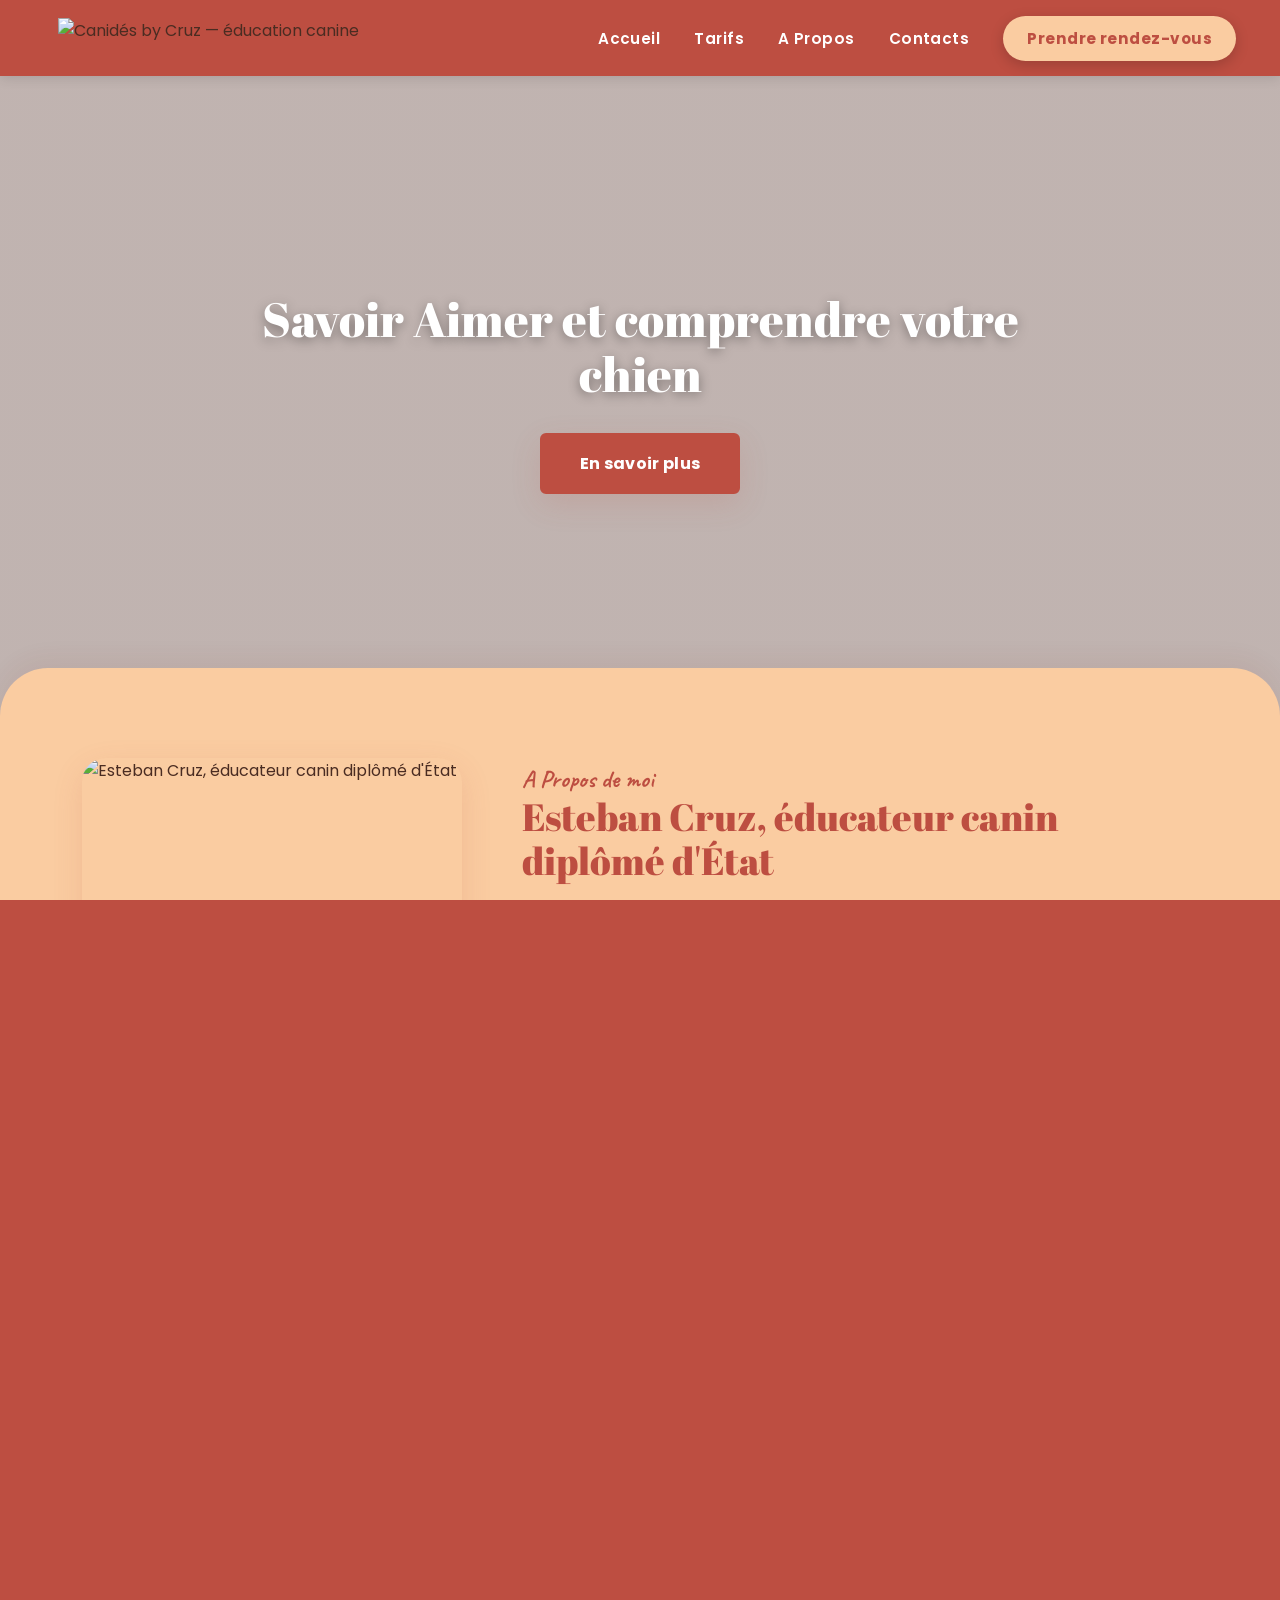
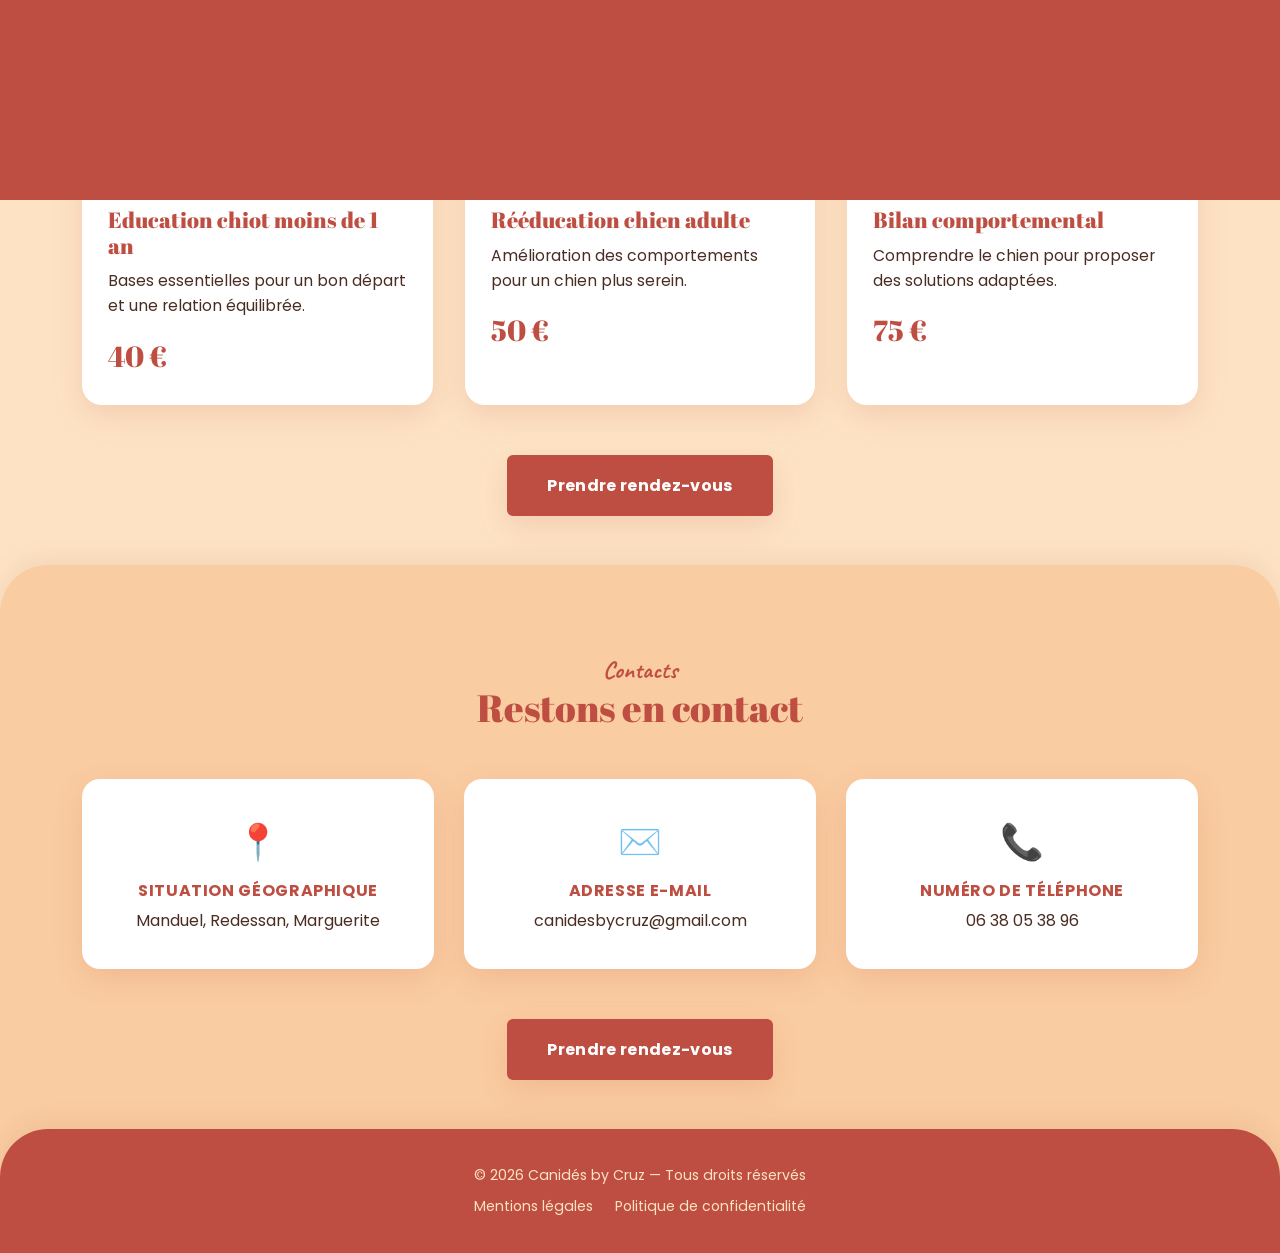
==== index.html @ 32726998 "Add files via upload" ====
<!DOCTYPE html>
<html lang="fr">
<head>
<meta charset="UTF-8">
<meta name="viewport" content="width=device-width, initial-scale=1.0">
<title>Canidés by Cruz — Éducation et comportement canin</title>
<meta name="description" content="Éducation canine, rééducation et bilan comportemental pour chiens à Manduel, Redessan, Marguerite (Gard).">
<link rel="icon" href="assets/images/logo-icon.png">
<link rel="preconnect" href="https://fonts.googleapis.com">
<link href="https://fonts.googleapis.com/css2?family=Abril+Fatface&family=Caveat:wght@700&family=Poppins:wght@400;500;600;700&display=swap" rel="stylesheet">
<link rel="stylesheet" href="assets/css/style.css">
</head>
<body>
<script>document.documentElement.classList.add('js-loading');</script>
<div class="page-transition" id="pageTransition" aria-hidden="true"><img class="pt-logo" src="assets/images/logo-dog.png" alt=""></div>

<header class="site-header">
  <div class="container">
    <a href="#accueil" class="logo">
      <img class="logo-dog" src="assets/images/logo-dog.png" alt="">
      <img class="logo-word" src="assets/images/logo-word.png" alt="Canidés by Cruz — éducation canine">
    </a>
    <button class="nav-toggle" id="navToggle" aria-label="Menu">
      <span></span><span></span><span></span>
    </button>
    <ul class="nav-links" id="navLinks">
      <li><a href="#accueil">Accueil</a></li>
      <li><a href="#tarifs">Tarifs</a></li>
      <li><a href="#a-propos">A Propos</a></li>
      <li><a href="#contact">Contacts</a></li>
      <li><a href="pre-bilan.html" class="nav-cta">Prendre rendez-vous</a></li>
    </ul>
  </div>
</header>

<section id="accueil" class="hero">
  <div class="container hero-content">
    <h1>Savoir Aimer et comprendre votre chien</h1>
    <a href="#a-propos" class="btn">En savoir plus</a>
  </div>
</section>

<section id="a-propos" class="bg-peach">
  <div class="container about-grid">
    <div class="about-photo">
      <img src="assets/images/about-photo.jpg" alt="Esteban Cruz, éducateur canin diplômé d'État">
    </div>
    <div class="about-text">
      <span class="section-kicker">A Propos de moi</span>
      <h2 class="section-title">Esteban Cruz, éducateur canin diplômé d'État</h2>
      <p>Passionné par les chiens depuis toujours, j'ai choisi d'en faire mon métier afin d'aider les propriétaires à mieux comprendre leur compagnon et à construire une relation équilibrée et respectueuse. Très tôt, j'ai orienté mon parcours vers le domaine canin, en alliant connaissances théoriques, pratique de terrain et accompagnement humain.</p>
      <div class="about-actions">
        <a href="a-propos.html" class="btn">Découvrir mon parcours</a>
        <a href="charte.html" class="about-link">🐾 Ma charte de travail</a>
      </div>
    </div>
  </div>
</section>

<section id="tarifs">
  <div class="container">
    <div style="text-align:center">
      <span class="section-kicker">Mes services</span>
      <h2 class="section-title">Tarifs</h2>
    </div>
    <div class="services-grid">
      <div class="service-card">
        <div class="service-photo"><img src="assets/images/icon-1.png" alt="Éducation chiot"></div>
        <div class="service-body">
          <h3>Education chiot moins de 1 an</h3>
          <p>Bases essentielles pour un bon départ et une relation équilibrée.</p>
          <div class="service-price">40 €</div>
        </div>
      </div>
      <div class="service-card">
        <div class="service-photo"><img src="assets/images/icon-2.png" alt="Rééducation chien adulte"></div>
        <div class="service-body">
          <h3>Rééducation chien adulte</h3>
          <p>Amélioration des comportements pour un chien plus serein.</p>
          <div class="service-price">50 €</div>
        </div>
      </div>
      <div class="service-card">
        <div class="service-photo"><img src="assets/images/icon-3.png" alt="Bilan comportemental"></div>
        <div class="service-body">
          <h3>Bilan comportemental</h3>
          <p>Comprendre le chien pour proposer des solutions adaptées.</p>
          <div class="service-price">75 €</div>
        </div>
      </div>
    </div>
    <div class="contact-cta">
      <a href="pre-bilan.html" class="btn">Prendre rendez-vous</a>
    </div>
  </div>
</section>

<section id="contact" class="bg-peach">
  <div class="container">
    <div style="text-align:center">
      <span class="section-kicker">Contacts</span>
      <h2 class="section-title">Restons en contact</h2>
    </div>
    <div class="contact-grid">
      <div class="contact-card">
        <div class="icon">📍</div>
        <h3>Situation géographique</h3>
        <p>Manduel, Redessan, Marguerite</p>
      </div>
      <div class="contact-card">
        <div class="icon">✉️</div>
        <h3>Adresse e-mail</h3>
        <p><a href="mailto:canidesbycruz@gmail.com">canidesbycruz@gmail.com</a></p>
      </div>
      <div class="contact-card">
        <div class="icon">📞</div>
        <h3>Numéro de téléphone</h3>
        <p><a href="tel:0638053896">06 38 05 38 96</a></p>
      </div>
    </div>
    <div class="contact-cta">
      <a href="pre-bilan.html" class="btn">Prendre rendez-vous</a>
    </div>
  </div>
</section>

<footer>
  <div class="container">
    <p>&copy; <span id="year"></span> Canidés by Cruz — Tous droits réservés</p>
    <div class="footer-links">
      <a href="mentions-legales.html">Mentions légales</a>
      <a href="confidentialite.html">Politique de confidentialité</a>
    </div>
  </div>
</footer>

<script src="assets/js/script.js"></script>
</body>
</html>
---- assets/css/style.css ----
/* Canidés by Cruz — couleurs officielles, ne pas modifier */
:root {
  --red: #bd4e41;
  --red-dark: #a33f34;
  --peach: #facca1;
  --peach-light: #fde3c4;
  --white: #ffffff;
  --text: #4a2c22;
  --shadow: 0 10px 30px rgba(189, 78, 65, 0.15);
}

* { box-sizing: border-box; margin: 0; padding: 0; }

html { scroll-behavior: smooth; }

body {
  font-family: 'Poppins', sans-serif;
  color: var(--text);
  background: var(--white);
  overflow-x: hidden;
}

h1, h2, h3 { font-family: 'Abril Fatface', serif; font-weight: 400; line-height: 1.15; }

.script {
  font-family: 'Caveat', cursive;
  font-weight: 700;
}

img { max-width: 100%; display: block; }

a { text-decoration: none; color: inherit; }

.container {
  max-width: 1180px;
  margin: 0 auto;
  padding: 0 32px;
}

/* Header */
.site-header {
  position: sticky;
  top: 0;
  z-index: 100;
  background: var(--red);
  box-shadow: 0 2px 12px rgba(0,0,0,0.12);
}

.site-header .container {
  display: flex;
  align-items: center;
  justify-content: space-between;
  max-width: 100%;
  padding-top: 10px;
  padding-bottom: 10px;
  padding-left: 44px;
  padding-right: 44px;
}

.logo {
  display: flex;
  align-items: center;
  gap: 14px;
  flex-shrink: 0;
  transition: transform 0.3s ease;
}
.logo:hover { transform: scale(1.04); }

.logo img { width: auto; display: block; }
.logo-dog { height: 56px; }
.logo-word { height: 40px; }

.nav-links {
  display: flex;
  align-items: center;
  gap: 34px;
  list-style: none;
  margin-left: auto;
}

.nav-links > li { display: flex; align-items: center; }

.nav-links a {
  color: var(--white);
  font-weight: 600;
  font-size: 0.95rem;
  letter-spacing: 0.03em;
  position: relative;
  transition: color 0.2s;
}

/* soulignement animé au survol des liens simples */
.nav-links a:not(.nav-cta)::after {
  content: "";
  position: absolute;
  left: 0;
  bottom: -6px;
  width: 100%;
  height: 2px;
  background: var(--peach);
  transform: scaleX(0);
  transform-origin: left;
  transition: transform 0.28s ease;
}
.nav-links a:not(.nav-cta):hover { color: var(--peach); }
.nav-links a:not(.nav-cta):hover::after { transform: scaleX(1); }

/* bouton "Prendre rendez-vous" tout à droite */
.nav-cta {
  background: var(--peach);
  color: var(--red) !important;
  padding: 11px 24px;
  border-radius: 40px;
  font-weight: 700 !important;
  letter-spacing: 0.02em;
  box-shadow: 0 4px 14px rgba(0,0,0,0.18);
  transition: transform 0.2s ease, box-shadow 0.2s ease, background 0.2s ease;
  animation: ctaGlow 2.8s ease-in-out infinite;
}
@keyframes ctaGlow {
  0%, 100% { box-shadow: 0 4px 14px rgba(0,0,0,0.18); }
  50% { box-shadow: 0 4px 20px rgba(250,204,161,0.85); }
}
.nav-cta:hover {
  color: var(--red) !important;
  background: #ffffff;
  transform: translateY(-2px);
  box-shadow: 0 8px 20px rgba(0,0,0,0.28);
}

.nav-toggle {
  display: none;
  flex-direction: column;
  gap: 5px;
  background: none;
  border: none;
  cursor: pointer;
  padding: 6px;
}
.nav-toggle span { width: 26px; height: 3px; background: var(--white); border-radius: 2px; }

/* Hero */
.hero {
  position: relative;
  min-height: 640px;
  display: flex;
  align-items: center;
  justify-content: center;
  text-align: center;
  overflow: hidden;
}
.hero::before {
  content: "";
  position: absolute;
  inset: 0;
  background: url('../images/hero.png') center/cover no-repeat;
  animation: kenburns 20s ease-out both;
  z-index: 0;
}
.hero::after {
  content: "";
  position: absolute;
  inset: 0;
  background: linear-gradient(rgba(60,20,10,0.32), rgba(60,20,10,0.32));
  z-index: 1;
}
.hero-content { position: relative; z-index: 2; }

.hero-content h1 {
  color: var(--white);
  font-size: 3rem;
  text-shadow: 0 3px 12px rgba(0,0,0,0.35);
  max-width: 780px;
  margin: 0 auto 32px;
  animation: fadeInUp 0.9s ease 0.3s both;
}
.hero-content .btn { animation: fadeInUp 0.9s ease 0.6s both; }

.btn {
  position: relative;
  overflow: hidden;
  display: inline-block;
  background: var(--red);
  color: var(--white);
  padding: 16px 38px;
  border-radius: 6px;
  font-weight: 700;
  letter-spacing: 0.02em;
  box-shadow: var(--shadow);
  border: 2px solid var(--red);
  transition: transform 0.2s, background 0.2s, box-shadow 0.2s;
  cursor: pointer;
  font-size: 1rem;
}
/* reflet lumineux qui balaie le bouton au survol */
.btn::after {
  content: "";
  position: absolute;
  top: 0;
  left: -130%;
  width: 60%;
  height: 100%;
  background: linear-gradient(120deg, transparent, rgba(255,255,255,0.4), transparent);
  transform: skewX(-20deg);
  transition: left 0.6s ease;
}
.btn:hover::after { left: 150%; }
.btn:hover {
  transform: translateY(-3px);
  background: var(--red-dark);
  box-shadow: 0 12px 26px rgba(189,78,65,0.35);
}

.btn-outline {
  background: transparent;
  color: var(--red);
  border: 2px solid var(--red);
}
.btn-outline:hover { background: var(--red); color: var(--white); }

/* Sections */
section { padding: 90px 0; }
.bg-peach { background: var(--peach); }

/* Transitions douces : panneaux arrondis qui se chevauchent.
   Chaque section remonte légèrement sur la précédente et ses coins
   supérieurs arrondis laissent apparaître la couleur du dessous. */
#a-propos, #tarifs, #contact, footer {
  position: relative;
  border-top-left-radius: 48px;
  border-top-right-radius: 48px;
  margin-top: -48px;
  box-shadow: 0 -8px 24px rgba(120,45,35,0.07);
}
#a-propos { z-index: 1; }
#tarifs   { z-index: 2; background: var(--peach-light); }
#contact  { z-index: 3; }
footer    { z-index: 4; }

/* boutons d'action dans la section À propos */
.about-actions {
  display: flex;
  align-items: center;
  gap: 24px;
  flex-wrap: wrap;
  margin-top: 24px;
}
.about-actions .about-link { margin-top: 0; }

/* ===== Page "À propos / parcours" ===== */
.about-page {
  background: var(--peach);
  position: relative;
  z-index: 1;
  border-top-left-radius: 48px;
  border-top-right-radius: 48px;
  margin-top: -42px;
  box-shadow: 0 -8px 24px rgba(120,45,35,0.07);
}
.about-page .container { max-width: 900px; }

.apropos-intro { margin-bottom: 20px; }
.apropos-intro .about-photo { max-width: 320px; }
.apropos-intro p { margin-top: 18px; font-size: 1.06rem; line-height: 1.75; }
.apropos-intro p + p { margin-top: 14px; }

.about-block-title {
  color: var(--red);
  font-size: 1.9rem;
  text-align: center;
  margin: 56px 0 10px;
}
.about-block-sub {
  display: block;
  text-align: center;
  font-family: 'Caveat', cursive;
  font-size: 1.4rem;
  color: var(--red);
}

/* carte de texte (approche, objectifs) */
.info-card {
  background: #ffffff;
  border-radius: 18px;
  box-shadow: var(--shadow);
  padding: 30px 34px;
  line-height: 1.75;
  transition: transform 0.3s cubic-bezier(.2,.7,.2,1), box-shadow 0.3s ease;
}
.info-card:hover {
  transform: translateY(-6px);
  box-shadow: 0 18px 36px rgba(189,78,65,0.20);
}
.info-card p + p { margin-top: 14px; }
.info-card .highlight { color: var(--red); font-weight: 700; }
.info-card h3 {
  color: var(--red);
  font-family: 'Poppins', sans-serif;
  font-weight: 700;
  font-size: 1.12rem;
  margin: 24px 0 8px;
}
.info-card h3:first-child { margin-top: 0; }
.info-card ul { margin: 8px 0 8px 20px; }
.info-card li { margin-top: 4px; }
.info-card a { color: var(--red); text-decoration: underline; font-weight: 600; }
/* page légale : carte de texte statique (pas d'effet de survol) */
.info-card.legal:hover { transform: none; box-shadow: var(--shadow); }
.legal-note {
  font-size: 0.9rem;
  color: #8a6a5c;
  font-style: italic;
  margin-top: 20px;
}

/* frise du parcours (timeline) */
.timeline { position: relative; margin: 30px 0 0; }
.timeline::before {
  content: "";
  position: absolute;
  left: 20px;
  top: 8px;
  bottom: 8px;
  width: 3px;
  background: var(--red);
  opacity: 0.35;
}
.timeline-item {
  position: relative;
  padding: 0 0 26px 64px;
}
.timeline-item:last-child { padding-bottom: 0; }
.timeline-num {
  position: absolute;
  left: 7px;
  top: 0;
  width: 30px;
  height: 30px;
  border-radius: 50%;
  background: var(--red);
  color: #fff;
  font-weight: 700;
  font-size: 0.9rem;
  display: flex;
  align-items: center;
  justify-content: center;
  box-shadow: 0 0 0 5px var(--peach);
}
.timeline-item .tl-body {
  background: #ffffff;
  border-radius: 16px;
  box-shadow: var(--shadow);
  padding: 20px 24px;
  transition: transform 0.3s cubic-bezier(.2,.7,.2,1), box-shadow 0.3s ease;
}
.timeline-item .tl-body:hover {
  transform: translateX(6px);
  box-shadow: 0 16px 30px rgba(189,78,65,0.18);
}
.timeline-item h3 {
  color: var(--red);
  font-family: 'Poppins', sans-serif;
  font-weight: 700;
  font-size: 1.12rem;
  margin-bottom: 8px;
}
.timeline-item p { line-height: 1.65; }

@media (max-width: 900px) {
  .apropos-intro .about-photo { margin: 0 auto; }
  .timeline-item { padding-left: 56px; }
}

.section-title {
  color: var(--red);
  font-size: 2.4rem;
  margin-bottom: 8px;
}
.section-kicker {
  font-family: 'Caveat', cursive;
  font-size: 1.5rem;
  color: var(--red);
  font-weight: 700;
}

/* About */
.about-grid {
  display: grid;
  grid-template-columns: 380px 1fr;
  gap: 60px;
  align-items: start;
}
/* le texte démarre au niveau du haut de la photo, avec un léger décalage optique */
.about-text { padding-top: 6px; }
.about-photo {
  border-radius: 24px;
  overflow: hidden;
  box-shadow: var(--shadow);
  aspect-ratio: 3/4;
  transition: transform 0.4s ease, box-shadow 0.4s ease;
}
.about-photo:hover {
  transform: translateY(-6px);
  box-shadow: 0 22px 44px rgba(189,78,65,0.28);
}
.about-photo img { width: 100%; height: 100%; object-fit: cover; transition: transform 0.6s cubic-bezier(.2,.7,.2,1); }
.about-photo:hover img { transform: scale(1.06); }
.about-text p { margin-top: 20px; font-size: 1.08rem; line-height: 1.75; }

/* Services / Tarifs */
.services-grid {
  display: grid;
  grid-template-columns: repeat(3, 1fr);
  gap: 32px;
  margin-top: 50px;
}
.service-card {
  position: relative;
  background: var(--white);
  border-radius: 20px;
  overflow: hidden;
  box-shadow: var(--shadow);
  transition: transform 0.4s cubic-bezier(.2,.7,.2,1), box-shadow 0.4s ease;
}
/* barre d'accent qui se déploie en haut de la carte au survol */
.service-card::before {
  content: "";
  position: absolute;
  top: 0; left: 0; right: 0;
  height: 5px;
  background: var(--red);
  transform: scaleX(0);
  transform-origin: left;
  transition: transform 0.4s ease;
  z-index: 3;
}
.service-card:hover::before { transform: scaleX(1); }
.service-card:hover {
  transform: translateY(-14px);
  box-shadow: 0 24px 46px rgba(189,78,65,0.30);
}
.service-photo { height: 260px; overflow: hidden; }
.service-photo img {
  width: 100%; height: 100%;
  object-fit: cover; object-position: 50% 12%;
  transition: transform 0.6s cubic-bezier(.2,.7,.2,1);
}
.service-card:hover .service-photo img { transform: scale(1.09); }
.service-body { padding: 26px 26px 30px; }
.service-body h3 { color: var(--red); font-size: 1.4rem; margin-bottom: 10px; transition: color 0.3s ease; }
.service-body p { font-size: 0.98rem; line-height: 1.6; margin-bottom: 18px; }
.service-price {
  font-family: 'Abril Fatface', serif;
  font-size: 1.8rem;
  color: var(--red);
  display: inline-block;
  transition: transform 0.35s cubic-bezier(.2,.7,.2,1);
}
.service-card:hover .service-price { transform: scale(1.14); }

/* Contact */
.contact-grid {
  display: grid;
  grid-template-columns: repeat(3, 1fr);
  gap: 30px;
  margin-top: 50px;
  text-align: center;
}
.contact-card {
  background: var(--white);
  border-radius: 18px;
  padding: 36px 24px;
  box-shadow: var(--shadow);
  transition: transform 0.3s cubic-bezier(.2,.7,.2,1), box-shadow 0.3s ease;
}
.contact-card:hover {
  transform: translateY(-8px);
  box-shadow: 0 18px 36px rgba(189,78,65,0.22);
}
.contact-card .icon {
  font-size: 2.2rem;
  margin-bottom: 14px;
  display: inline-block;
  transition: transform 0.35s cubic-bezier(.34,1.56,.64,1);
}
.contact-card:hover .icon { transform: scale(1.25) translateY(-3px); }
.contact-card h3 { font-family: 'Poppins', sans-serif; font-weight: 700; font-size: 1rem; color: var(--red); margin-bottom: 8px; text-transform: uppercase; letter-spacing: 0.04em; }
.contact-cta { text-align: center; margin-top: 50px; }

/* Footer */
footer {
  background: var(--red);
  color: var(--peach-light);
  padding: 36px 0;
  text-align: center;
  font-size: 0.88rem;
}
footer .footer-links { margin-top: 10px; display: flex; gap: 22px; justify-content: center; flex-wrap: wrap; }
footer a:hover { color: var(--white); }

/* Pré-bilan form page */
.form-page-hero {
  background: var(--red);
  padding: 70px 0 60px;
  text-align: center;
  color: var(--white);
}
.form-page-hero h1 { color: var(--peach); font-size: 2.6rem; margin-bottom: 14px; }
.form-page-hero p { max-width: 620px; margin: 0 auto; font-size: 1.05rem; line-height: 1.6; }

.form-wrap {
  max-width: 720px;
  margin: -40px auto 0;
  background: var(--white);
  border-radius: 22px;
  box-shadow: var(--shadow);
  padding: 46px;
  position: relative;
  z-index: 2;
}

.form-row { display: grid; grid-template-columns: 1fr 1fr; gap: 20px; }
.field { margin-bottom: 20px; }
.field label { display: block; font-weight: 600; margin-bottom: 7px; font-size: 0.92rem; color: var(--red-dark); }
.field input, .field select, .field textarea {
  width: 100%;
  padding: 13px 16px;
  border: 2px solid var(--peach);
  border-radius: 10px;
  font-family: 'Poppins', sans-serif;
  font-size: 0.96rem;
  color: var(--text);
  background: #fffaf4;
  transition: border-color 0.2s;
}
.field input:focus, .field select:focus, .field textarea:focus {
  outline: none;
  border-color: var(--red);
}
.field textarea { resize: vertical; min-height: 120px; }

.form-note { font-size: 0.85rem; color: #8a6a5c; margin-top: -6px; margin-bottom: 24px; }

.first-rdv-note {
  background: var(--peach-light);
  border: 2px solid var(--peach);
  border-radius: 12px;
  padding: 16px 20px;
  font-size: 0.94rem;
  line-height: 1.55;
  color: var(--red-dark);
  margin-bottom: 24px;
}
.first-rdv-note strong { color: var(--red); }

/* Charte */
.charte-intro {
  text-align: center;
  max-width: 720px;
  margin: 0 auto 50px;
  font-size: 1.08rem;
  line-height: 1.7;
}
.charte-list {
  max-width: 820px;
  margin: 0 auto;
  display: flex;
  flex-direction: column;
  gap: 26px;
}
.charte-item {
  background: var(--white);
  border-radius: 18px;
  box-shadow: var(--shadow);
  padding: 30px 34px;
  display: flex;
  gap: 22px;
  align-items: flex-start;
  transition: transform 0.3s cubic-bezier(.2,.7,.2,1), box-shadow 0.3s ease;
}
.charte-item:hover {
  transform: translateX(8px);
  box-shadow: 0 16px 32px rgba(189,78,65,0.20);
}
.charte-item .paw {
  font-size: 1.8rem;
  line-height: 1;
  flex-shrink: 0;
  transition: transform 0.35s cubic-bezier(.34,1.56,.64,1);
}
.charte-item:hover .paw { transform: rotate(-14deg) scale(1.18); }
.charte-item h3 { color: var(--red); font-size: 1.35rem; margin-bottom: 8px; }
.charte-item p { line-height: 1.65; font-size: 1rem; }

.about-link {
  display: inline-block;
  margin-top: 22px;
  font-weight: 700;
  color: var(--red);
  text-decoration: underline;
  transition: transform 0.2s ease;
}
.about-link:hover { transform: translateX(4px); }

/* ===== Animations ===== */
@keyframes slideDown {
  from { transform: translateY(-100%); opacity: 0; }
  to { transform: translateY(0); opacity: 1; }
}
@keyframes fadeInUp {
  from { opacity: 0; transform: translateY(30px); }
  to { opacity: 1; transform: translateY(0); }
}
@keyframes fadeIn {
  from { opacity: 0; }
  to { opacity: 1; }
}
@keyframes kenburns {
  from { transform: scale(1); }
  to { transform: scale(1.09); }
}

/* Entrée du site */
.site-header { animation: slideDown 0.6s ease both; }
.logo { animation: fadeIn 0.9s ease 0.2s both; }
.form-page-hero h1 { animation: fadeInUp 0.8s ease 0.15s both; }
.form-page-hero p { animation: fadeInUp 0.8s ease 0.35s both; }

/* Apparition en cascade des liens de la barre */
.nav-links > li { animation: fadeInUp 0.5s ease both; }
.nav-links > li:nth-child(1) { animation-delay: 0.25s; }
.nav-links > li:nth-child(2) { animation-delay: 0.33s; }
.nav-links > li:nth-child(3) { animation-delay: 0.41s; }
.nav-links > li:nth-child(4) { animation-delay: 0.49s; }
.nav-links > li:nth-child(5) { animation-delay: 0.57s; }

/* Révélation au défilement (activée par JS) */
.reveal {
  opacity: 0;
  transform: translateY(28px);
  transition: opacity 0.7s ease, transform 0.7s ease;
}
.reveal.visible {
  opacity: 1;
  transform: translateY(0);
}

/* ===== Transition entre les pages ===== */
.page-transition {
  position: fixed;
  inset: 0;
  z-index: 9999;
  background: var(--red);
  display: flex;
  align-items: center;
  justify-content: center;
  transform: translateY(100%);
  pointer-events: none;
}
/* couvre l'écran dès le chargement (classe posée par un script inline) */
.js-loading .page-transition { transform: translateY(0); }

.page-transition .pt-logo {
  width: 96px;
  height: auto;
  opacity: 0;
  transform: scale(0.5);
}

/* Arrivée sur la page : le panneau remonte et sort par le haut,
   avec un ralenti doux en fin de course (pas de disparition sèche). */
.page-transition.pt-reveal {
  animation: ptReveal 0.95s cubic-bezier(.33,0,.12,1) forwards;
}
@keyframes ptReveal {
  0%   { transform: translateY(0); }
  100% { transform: translateY(-100%); }
}

/* Départ vers une autre page : le panneau monte pour couvrir l'écran */
.page-transition.pt-cover {
  transform: translateY(0);
  transition: transform 0.55s cubic-bezier(.76,0,.24,1);
}
.page-transition.pt-cover .pt-logo {
  opacity: 1;
  transform: scale(1);
  transition: opacity 0.35s ease 0.15s, transform 0.5s cubic-bezier(.34,1.56,.64,1) 0.15s;
}

/* Respect de la préférence "moins d'animations" */
@media (prefers-reduced-motion: reduce) {
  *, *::before, *::after {
    animation-duration: 0.001ms !important;
    animation-iteration-count: 1 !important;
    transition-duration: 0.001ms !important;
  }
  .reveal { opacity: 1 !important; transform: none !important; }
  .page-transition { display: none; }
}

.form-alt {
  text-align: center;
  margin-top: 30px;
  padding-top: 24px;
  border-top: 1px solid var(--peach);
  font-size: 0.92rem;
}

/* Message de confirmation après envoi du formulaire */
.form-success { text-align: center; }
.form-success .fs-icon { font-size: 3rem; margin-bottom: 10px; }
.form-success h3 { color: var(--red); font-size: 1.5rem; margin-bottom: 12px; }
.form-success p { line-height: 1.65; font-size: 1.05rem; }

/* Mobile nav */
@media (max-width: 900px) {
  .nav-links {
    position: absolute;
    top: 100%; left: 0; right: 0;
    background: var(--red);
    flex-direction: column;
    padding: 20px 32px 28px;
    display: none;
    gap: 18px;
  }
  .nav-links.open { display: flex; }
  .nav-toggle { display: flex; }
  .site-header .container { padding-left: 20px; padding-right: 20px; }
  .logo-dog { height: 46px; }
  .logo-word { height: 33px; }
  .logo { gap: 10px; }
  .about-grid { grid-template-columns: 1fr; }
  .about-photo { max-width: 320px; margin: 0 auto; }
  .services-grid { grid-template-columns: 1fr; }
  .contact-grid { grid-template-columns: 1fr; }
  .hero-content h1 { font-size: 2.1rem; }
  .form-row { grid-template-columns: 1fr; }
  .form-wrap { padding: 30px 22px; margin-top: -25px; }
  section { padding: 60px 0; }
}
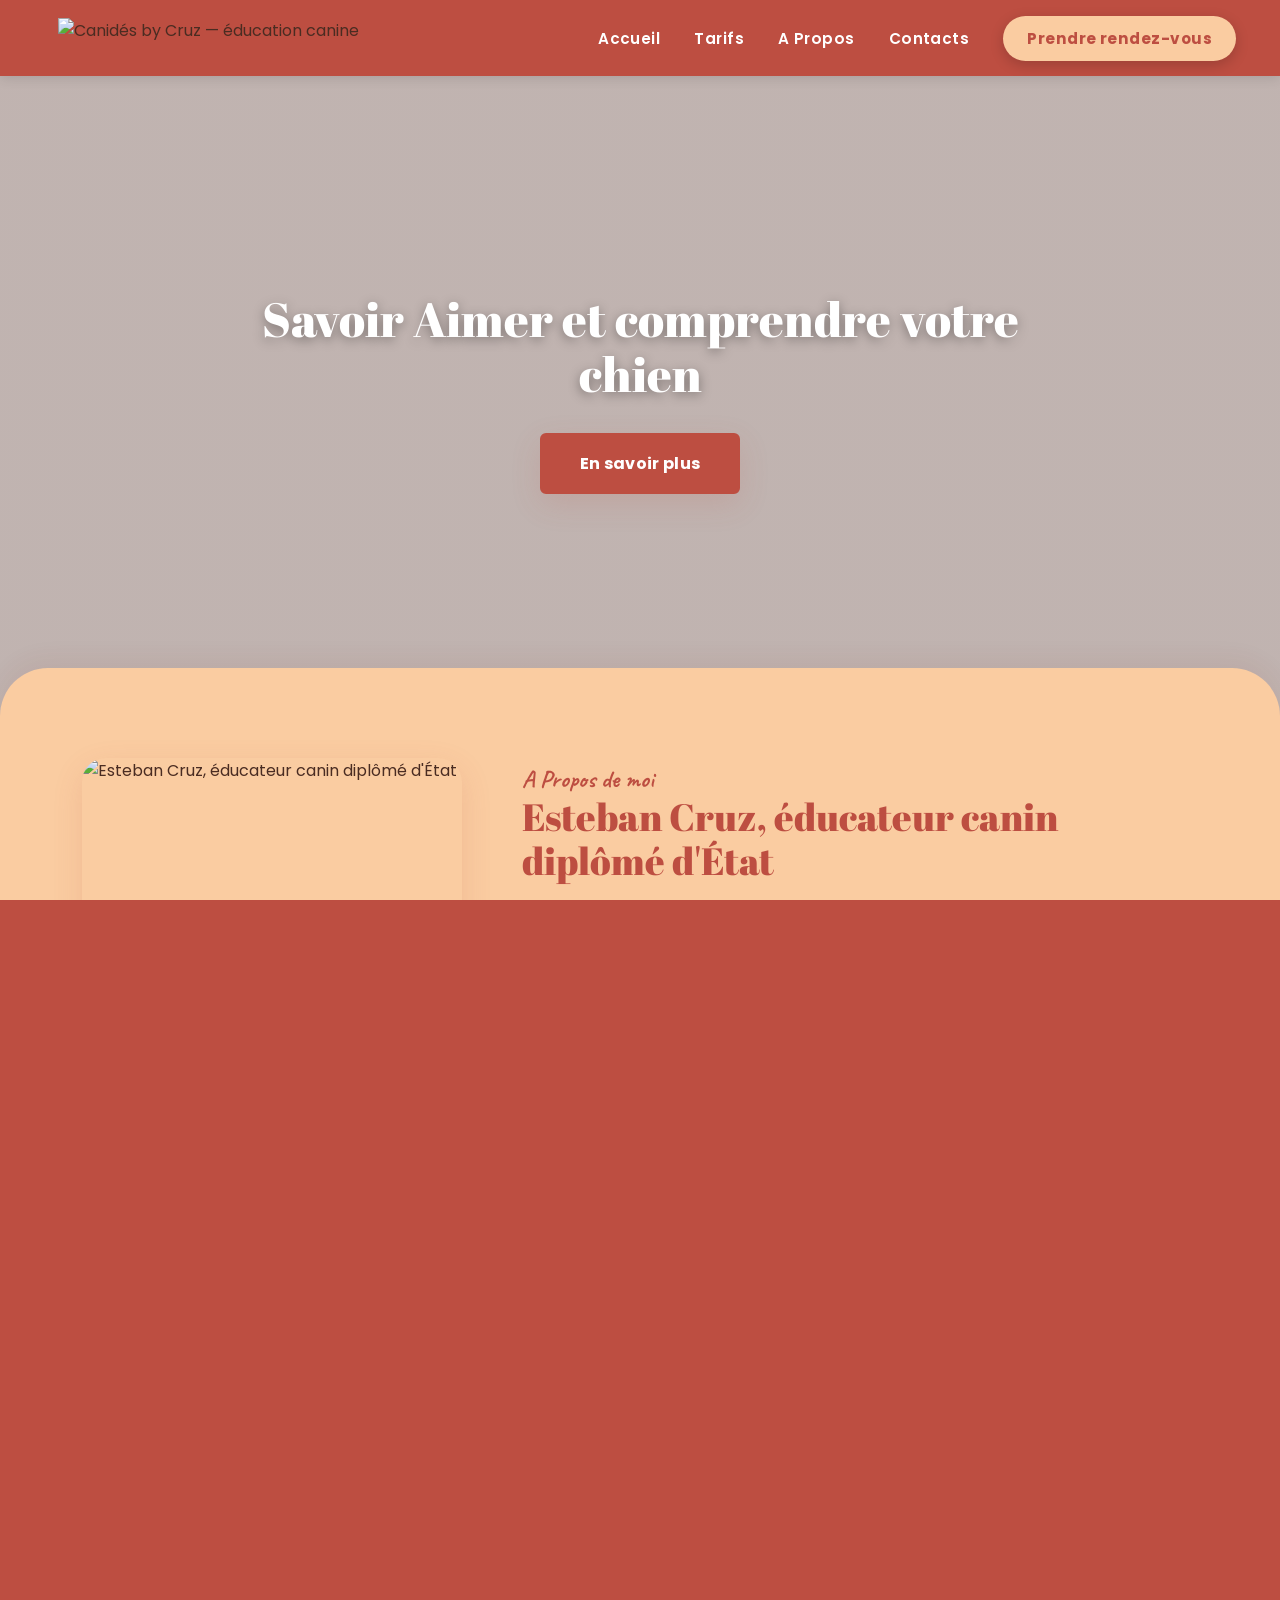
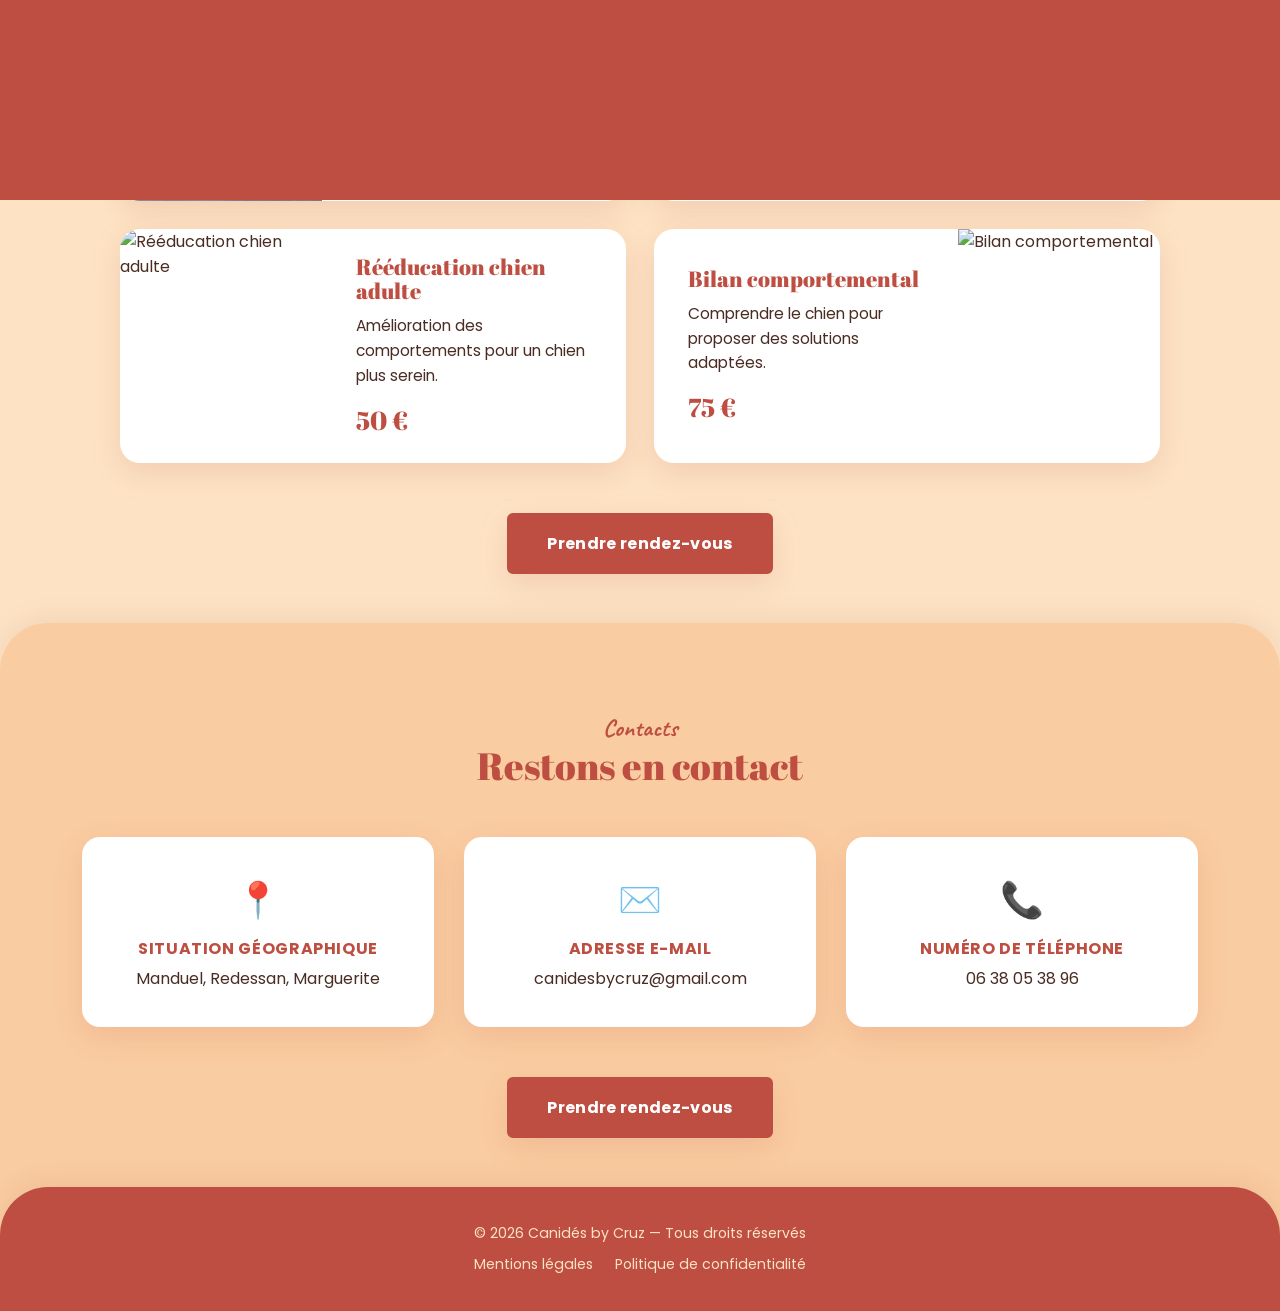
==== commit 00a4d9ea: "Add files via upload" ====
--- a/index.html
+++ b/index.html
@@ -63,16 +63,25 @@
       <span class="section-kicker">Mes services</span>
       <h2 class="section-title">Tarifs</h2>
     </div>
-    <div class="services-grid">
-      <div class="service-card">
-        <div class="service-photo"><img src="assets/images/icon-1.png" alt="Éducation chiot"></div>
+
+    <div class="services-list">
+      <div class="service-card service-card--h">
+        <div class="service-photo"><img src="assets/images/adoption.png" alt="Accompagnement à l'adoption" style="object-position: 38% 45%;"></div>
         <div class="service-body">
-          <h3>Education chiot moins de 1 an</h3>
+          <h3>Accompagnement à l'adoption</h3>
+          <p>Un accompagnement personnalisé pour bien choisir votre futur compagnon : race, caractère, élevage ou association.</p>
+          <div class="service-price">40 €</div>
+        </div>
+      </div>
+      <div class="service-card service-card--h">
+        <div class="service-photo"><img src="assets/images/icon-1.png" alt="Éducation du chiot"></div>
+        <div class="service-body">
+          <h3>Éducation du chiot (moins d'1 an)</h3>
           <p>Bases essentielles pour un bon départ et une relation équilibrée.</p>
           <div class="service-price">40 €</div>
         </div>
       </div>
-      <div class="service-card">
+      <div class="service-card service-card--h">
         <div class="service-photo"><img src="assets/images/icon-2.png" alt="Rééducation chien adulte"></div>
         <div class="service-body">
           <h3>Rééducation chien adulte</h3>
@@ -80,7 +89,7 @@
           <div class="service-price">50 €</div>
         </div>
       </div>
-      <div class="service-card">
+      <div class="service-card service-card--h">
         <div class="service-photo"><img src="assets/images/icon-3.png" alt="Bilan comportemental"></div>
         <div class="service-body">
           <h3>Bilan comportemental</h3>
@@ -89,6 +98,7 @@
         </div>
       </div>
     </div>
+
     <div class="contact-cta">
       <a href="pre-bilan.html" class="btn">Prendre rendez-vous</a>
     </div>
--- a/assets/css/style.css
+++ b/assets/css/style.css
@@ -410,12 +410,19 @@
 /* Services / Tarifs */
 .services-grid {
   display: grid;
-  grid-template-columns: repeat(3, 1fr);
-  gap: 32px;
-  margin-top: 50px;
+  grid-template-columns: repeat(2, 1fr);
+  gap: 36px;
+  max-width: 840px;
+  margin: 50px auto 0;
+}
+/* petits écrans : une seule colonne */
+@media (max-width: 600px) {
+  .services-grid { grid-template-columns: 1fr; max-width: 400px; }
 }
 .service-card {
   position: relative;
+  display: flex;
+  flex-direction: column;
   background: var(--white);
   border-radius: 20px;
   overflow: hidden;
@@ -446,17 +453,59 @@
   transition: transform 0.6s cubic-bezier(.2,.7,.2,1);
 }
 .service-card:hover .service-photo img { transform: scale(1.09); }
-.service-body { padding: 26px 26px 30px; }
+.service-body { padding: 26px 26px 30px; flex: 1; display: flex; flex-direction: column; }
 .service-body h3 { color: var(--red); font-size: 1.4rem; margin-bottom: 10px; transition: color 0.3s ease; }
 .service-body p { font-size: 0.98rem; line-height: 1.6; margin-bottom: 18px; }
 .service-price {
   font-family: 'Abril Fatface', serif;
   font-size: 1.8rem;
   color: var(--red);
-  display: inline-block;
+  align-self: flex-start;
+  margin-top: auto;
   transition: transform 0.35s cubic-bezier(.2,.7,.2,1);
 }
 .service-card:hover .service-price { transform: scale(1.14); }
+
+/* ===== Cartes horizontales (fenêtres allongées), empilées ===== */
+.services-list {
+  display: grid;
+  grid-template-columns: 1fr 1fr;
+  gap: 28px;
+  max-width: 1040px;
+  margin: 46px auto 0;
+}
+.service-card--h { flex-direction: row; min-height: 190px; }
+/* colonne de droite : image à droite (effet miroir) */
+.services-list .service-card--h:nth-child(even) { flex-direction: row-reverse; }
+.service-card--h .service-photo {
+  position: relative;
+  width: 40%;
+  height: auto;
+  align-self: stretch;
+  flex-shrink: 0;
+}
+.service-card--h .service-photo img {
+  position: absolute;
+  inset: 0;
+  width: 100%; height: 100%;
+  object-fit: cover;
+  object-position: 50% 28%; /* cadré sur le visage du chien (haut de l'image) */
+}
+.service-card--h .service-body {
+  padding: 26px 34px;
+  justify-content: center;
+}
+.service-card--h .service-body h3 { font-size: 1.35rem; }
+.service-card--h .service-body p { font-size: 0.97rem; margin-bottom: 14px; }
+.service-card--h .service-price { font-size: 1.6rem; margin-top: 0; }
+
+/* mobile : une colonne, image au-dessus, texte en dessous */
+@media (max-width: 640px) {
+  .services-list { grid-template-columns: 1fr; }
+  .service-card--h,
+  .services-list .service-card--h:nth-child(even) { flex-direction: column; min-height: 0; }
+  .service-card--h .service-photo { width: 100%; height: 200px; align-self: auto; }
+}
 
 /* Contact */
 .contact-grid {
@@ -732,7 +781,6 @@
   .logo { gap: 10px; }
   .about-grid { grid-template-columns: 1fr; }
   .about-photo { max-width: 320px; margin: 0 auto; }
-  .services-grid { grid-template-columns: 1fr; }
   .contact-grid { grid-template-columns: 1fr; }
   .hero-content h1 { font-size: 2.1rem; }
   .form-row { grid-template-columns: 1fr; }
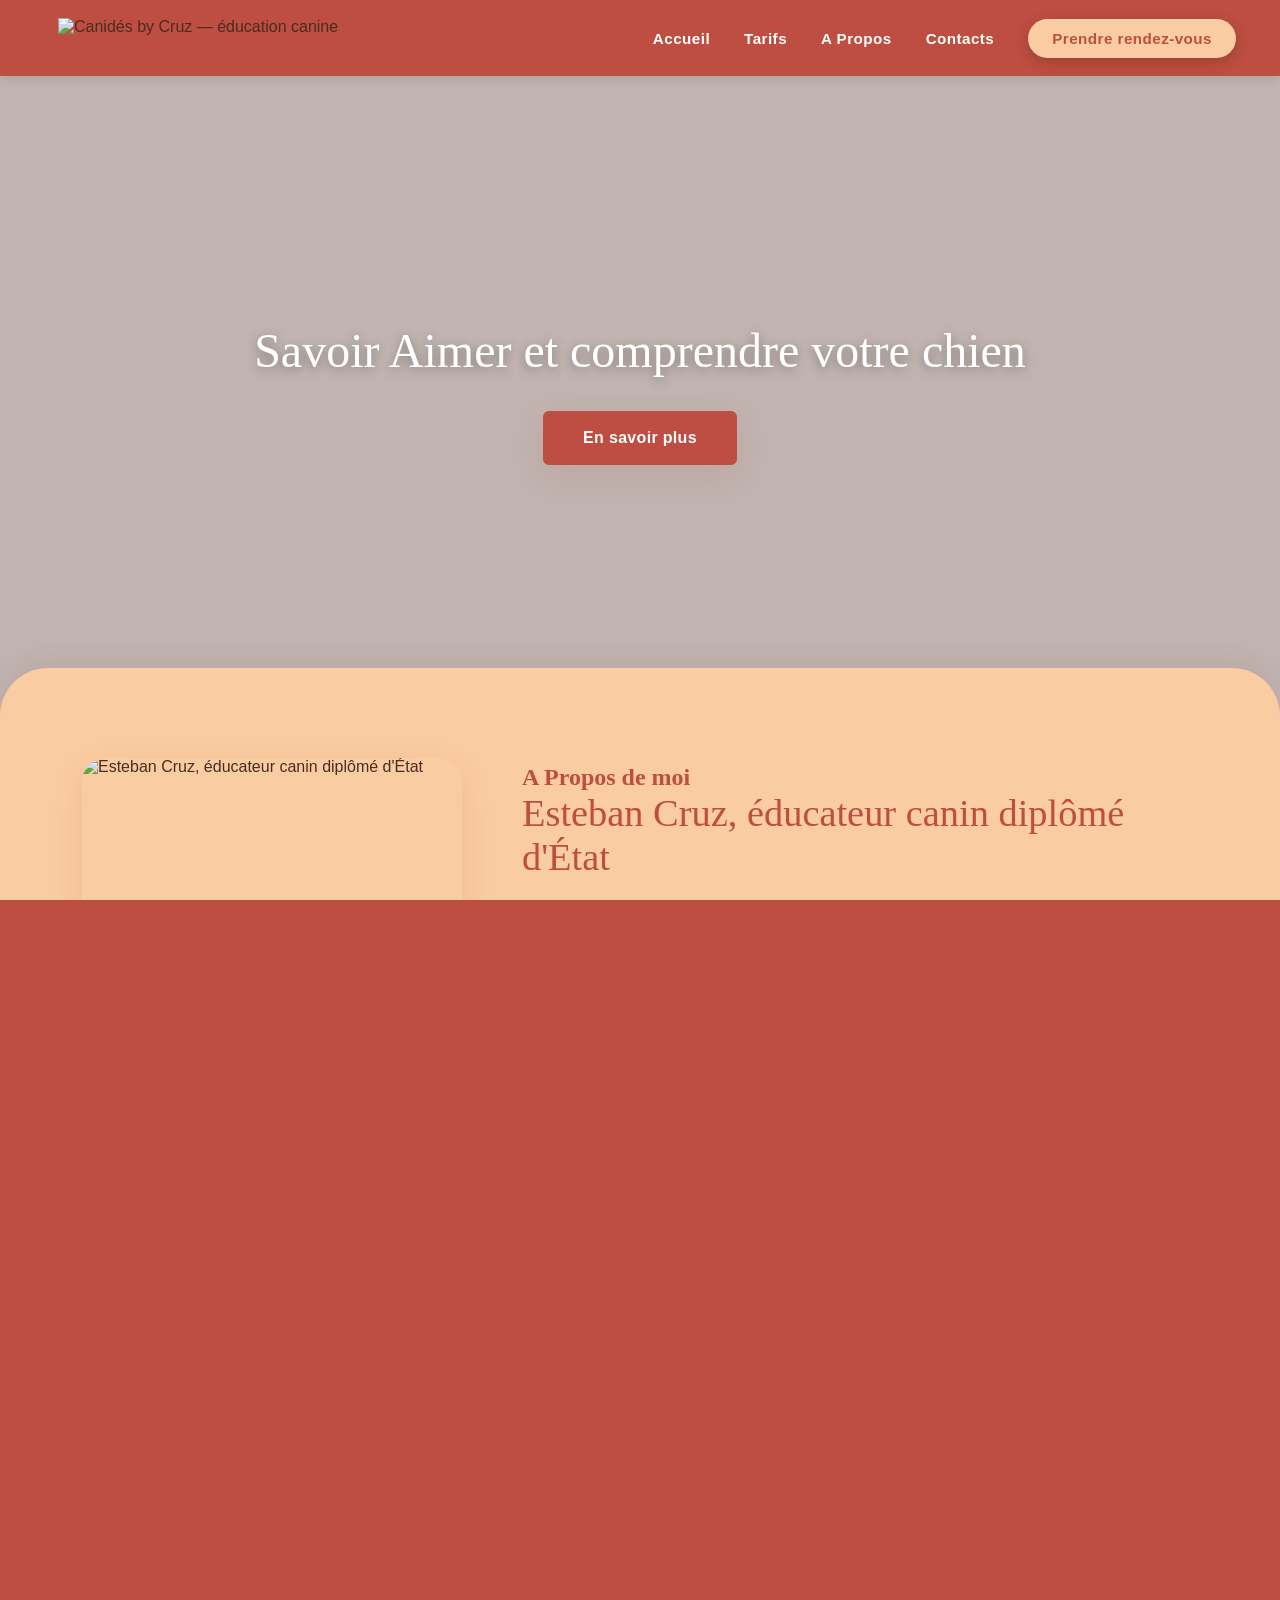
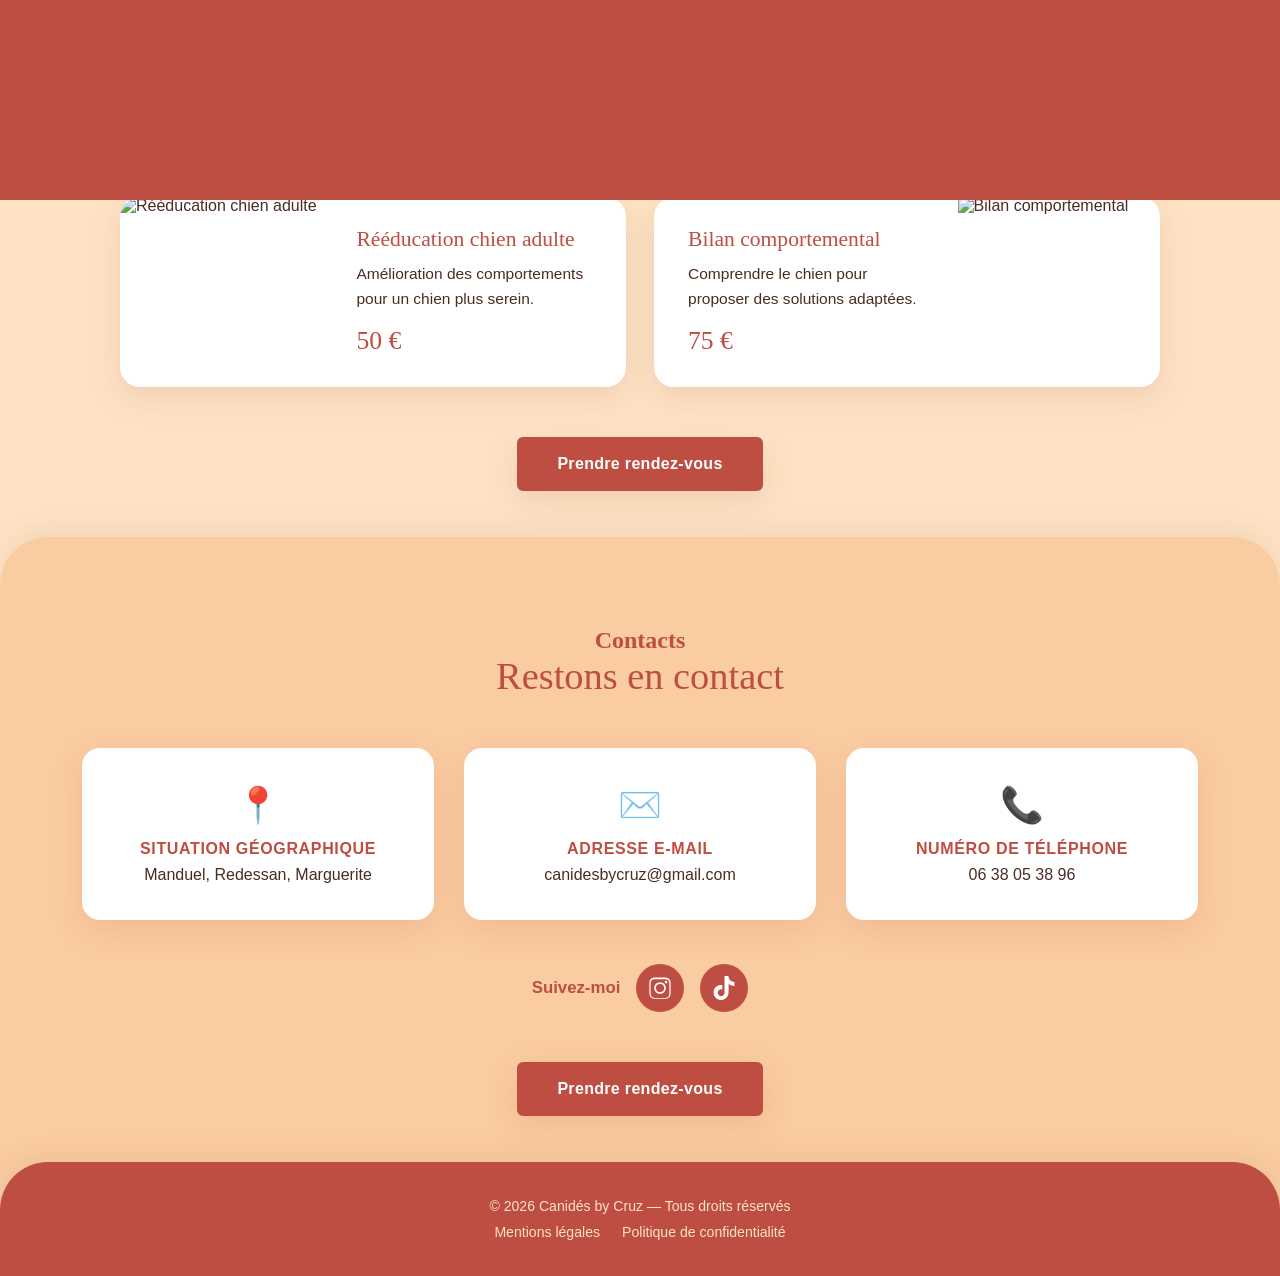
==== commit cfcebd70: "Add files via upload" ====
--- a/index.html
+++ b/index.html
@@ -3,6 +3,8 @@
 <head>
 <meta charset="UTF-8">
 <meta name="viewport" content="width=device-width, initial-scale=1.0">
+<meta http-equiv="Content-Security-Policy" content="default-src 'self'; base-uri 'self'; object-src 'none'; img-src 'self' data:; font-src https://fonts.gstatic.com; style-src 'self' 'unsafe-inline' https://fonts.googleapis.com; script-src 'self' 'unsafe-inline'; connect-src 'self' https://api.web3forms.com; form-action 'self' https://api.web3forms.com; upgrade-insecure-requests">
+<meta name="referrer" content="strict-origin-when-cross-origin">
 <title>Canidés by Cruz — Éducation et comportement canin</title>
 <meta name="description" content="Éducation canine, rééducation et bilan comportemental pour chiens à Manduel, Redessan, Marguerite (Gard).">
 <link rel="icon" href="assets/images/logo-icon.png">
@@ -128,6 +130,16 @@
         <p><a href="tel:0638053896">06 38 05 38 96</a></p>
       </div>
     </div>
+    <div class="socials">
+      <span class="socials-label">Suivez-moi</span>
+      <a href="https://www.instagram.com/canidesbycruz" target="_blank" rel="noopener noreferrer" class="social-link" aria-label="Instagram — Canidés by Cruz">
+        <svg viewBox="0 0 24 24" width="26" height="26" fill="currentColor" aria-hidden="true"><path d="M12 2.2c3.2 0 3.58.01 4.85.07 1.17.05 1.8.25 2.23.41.56.22.96.48 1.38.9.42.42.68.82.9 1.38.16.42.36 1.06.41 2.23.06 1.27.07 1.65.07 4.85s-.01 3.58-.07 4.85c-.05 1.17-.25 1.8-.41 2.23-.22.56-.48.96-.9 1.38-.42.42-.82.68-1.38.9-.42.16-1.06.36-2.23.41-1.27.06-1.65.07-4.85.07s-3.58-.01-4.85-.07c-1.17-.05-1.8-.25-2.23-.41-.56-.22-.96-.48-1.38-.9-.42-.42-.68-.82-.9-1.38-.16-.42-.36-1.06-.41-2.23-.06-1.27-.07-1.65-.07-4.85s.01-3.58.07-4.85c.05-1.17.25-1.8.41-2.23.22-.56.48-.96.9-1.38.42-.42.82-.68 1.38-.9.42-.16 1.06-.36 2.23-.41C8.42 2.21 8.8 2.2 12 2.2zm0 1.62c-3.15 0-3.52.01-4.76.07-.92.04-1.42.2-1.75.33-.44.17-.75.37-1.08.7-.33.33-.53.64-.7 1.08-.13.33-.29.83-.33 1.75-.06 1.24-.07 1.61-.07 4.76s.01 3.52.07 4.76c.04.92.2 1.42.33 1.75.17.44.37.75.7 1.08.33.33.64.53 1.08.7.33.13.83.29 1.75.33 1.24.06 1.61.07 4.76.07s3.52-.01 4.76-.07c.92-.04 1.42-.2 1.75-.33.44-.17.75-.37 1.08-.7.33-.33.53-.64.7-1.08.13-.33.29-.83.33-1.75.06-1.24.07-1.61.07-4.76s-.01-3.52-.07-4.76c-.04-.92-.2-1.42-.33-1.75-.17-.44-.37-.75-.7-1.08-.33-.33-.64-.53-1.08-.7-.33-.13-.83-.29-1.75-.33-1.24-.06-1.61-.07-4.76-.07zm0 2.76a5.42 5.42 0 110 10.84 5.42 5.42 0 010-10.84zm0 1.62a3.8 3.8 0 100 7.6 3.8 3.8 0 000-7.6zm5.6-2.9a1.27 1.27 0 110 2.54 1.27 1.27 0 010-2.54z"/></svg>
+      </a>
+      <a href="https://www.tiktok.com/@canids.by.cruz" target="_blank" rel="noopener noreferrer" class="social-link" aria-label="TikTok — Canidés by Cruz">
+        <svg viewBox="0 0 24 24" width="24" height="24" fill="currentColor" aria-hidden="true"><path d="M12.53.02C13.84 0 15.14.01 16.44 0c.08 1.53.63 3.09 1.75 4.17 1.12 1.11 2.7 1.62 4.24 1.79v4.03c-1.44-.05-2.89-.35-4.2-.97-.57-.26-1.1-.59-1.62-.93-.01 2.92.01 5.84-.02 8.75-.08 1.4-.54 2.79-1.35 3.94-1.31 1.92-3.58 3.17-5.91 3.21-1.43.08-2.86-.31-4.08-1.03-2.02-1.19-3.44-3.37-3.65-5.71-.02-.5-.03-1-.01-1.49.18-1.9 1.12-3.72 2.58-4.96 1.66-1.44 3.98-2.13 6.15-1.72.02 1.48-.04 2.96-.04 4.44-.99-.32-2.15-.23-3.02.37-.63.41-1.11 1.04-1.36 1.75-.21.51-.15 1.07-.14 1.61.24 1.64 1.82 3.02 3.5 2.87 1.12-.01 2.19-.66 2.77-1.61.19-.33.4-.67.41-1.06.1-1.79.06-3.57.07-5.36.01-4.03-.01-8.05.02-12.07z"/></svg>
+      </a>
+    </div>
+
     <div class="contact-cta">
       <a href="pre-bilan.html" class="btn">Prendre rendez-vous</a>
     </div>
--- a/assets/css/style.css
+++ b/assets/css/style.css
@@ -535,6 +535,26 @@
 .contact-card:hover .icon { transform: scale(1.25) translateY(-3px); }
 .contact-card h3 { font-family: 'Poppins', sans-serif; font-weight: 700; font-size: 1rem; color: var(--red); margin-bottom: 8px; text-transform: uppercase; letter-spacing: 0.04em; }
 .contact-cta { text-align: center; margin-top: 50px; }
+
+/* réseaux sociaux */
+.socials { display: flex; align-items: center; justify-content: center; gap: 16px; margin-top: 44px; flex-wrap: wrap; }
+.socials-label { font-weight: 700; color: var(--red); font-size: 1.05rem; }
+.social-link {
+  display: inline-flex;
+  align-items: center;
+  justify-content: center;
+  width: 48px;
+  height: 48px;
+  border-radius: 50%;
+  background: var(--red);
+  color: #fff;
+  transition: transform 0.25s ease, background 0.25s ease, box-shadow 0.25s ease;
+}
+.social-link:hover {
+  transform: translateY(-4px) scale(1.06);
+  background: var(--red-dark);
+  box-shadow: 0 8px 18px rgba(189,78,65,0.32);
+}
 
 /* Footer */
 footer {
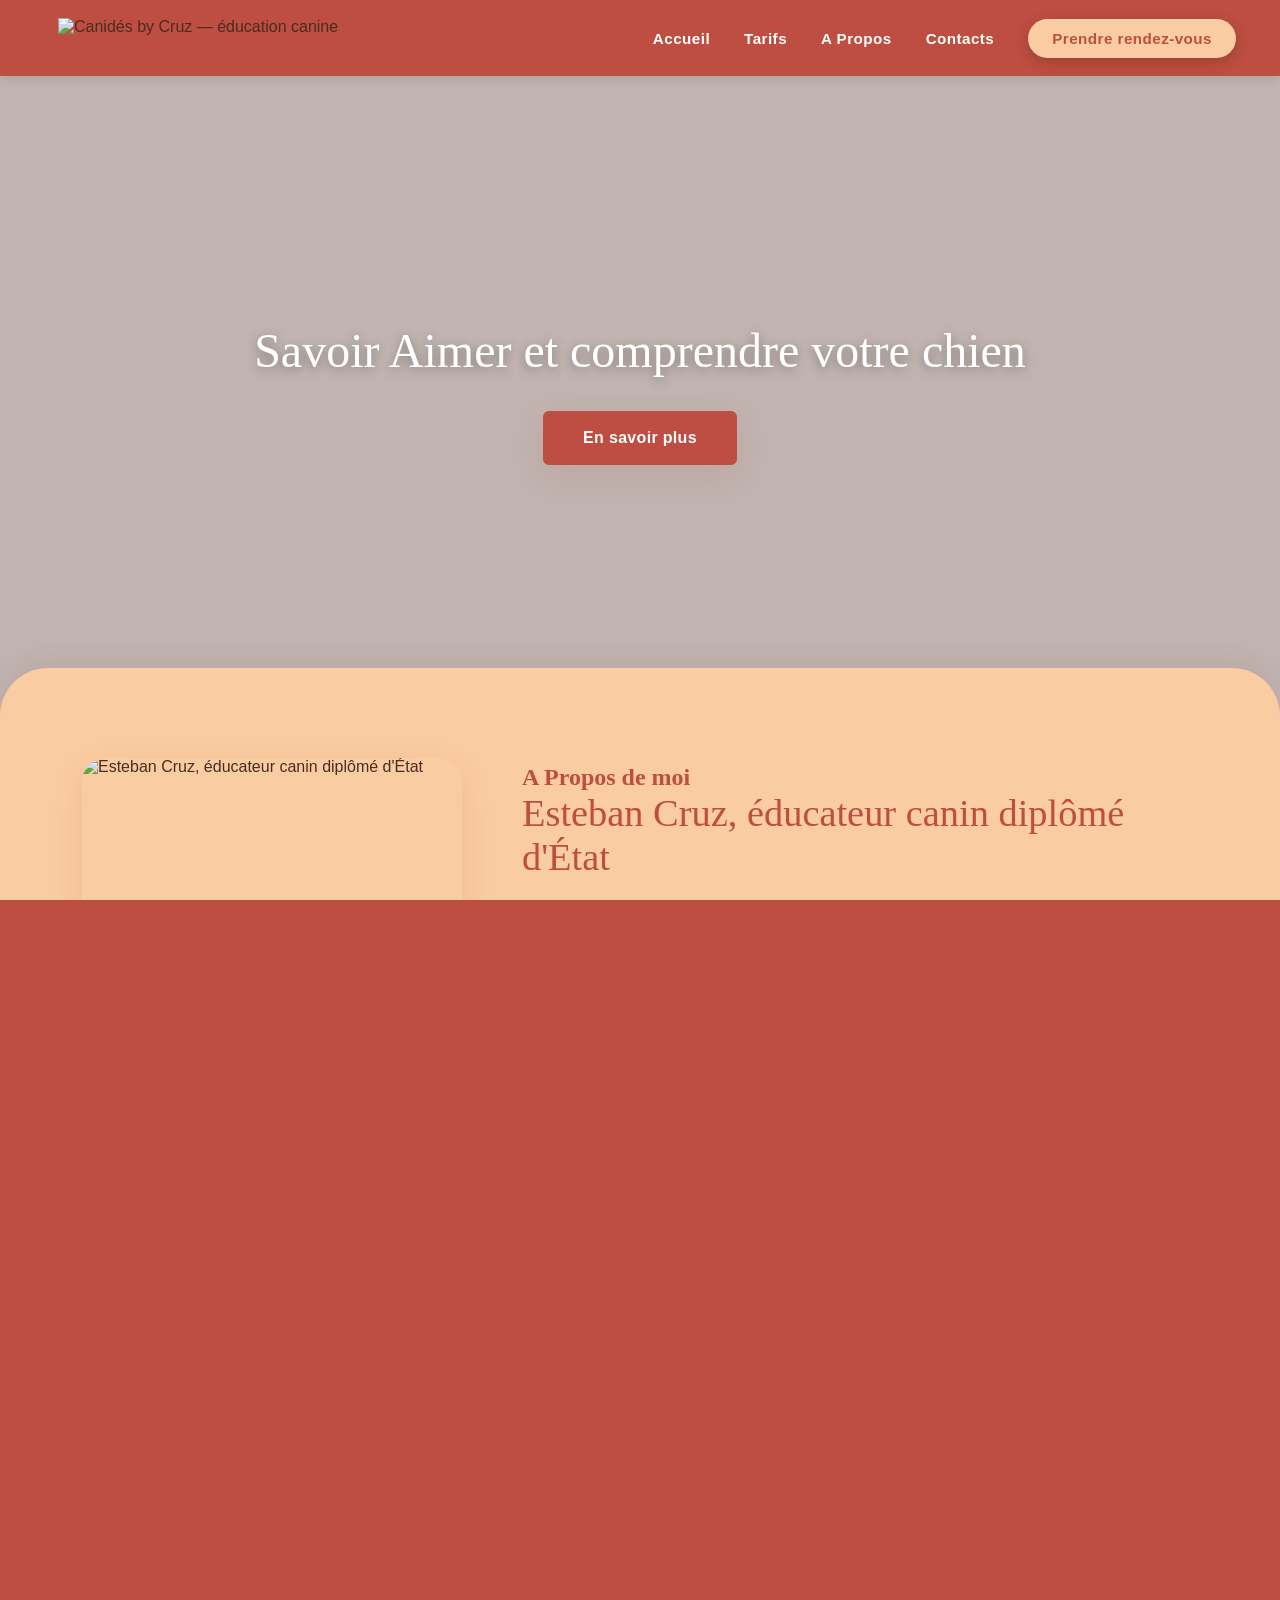
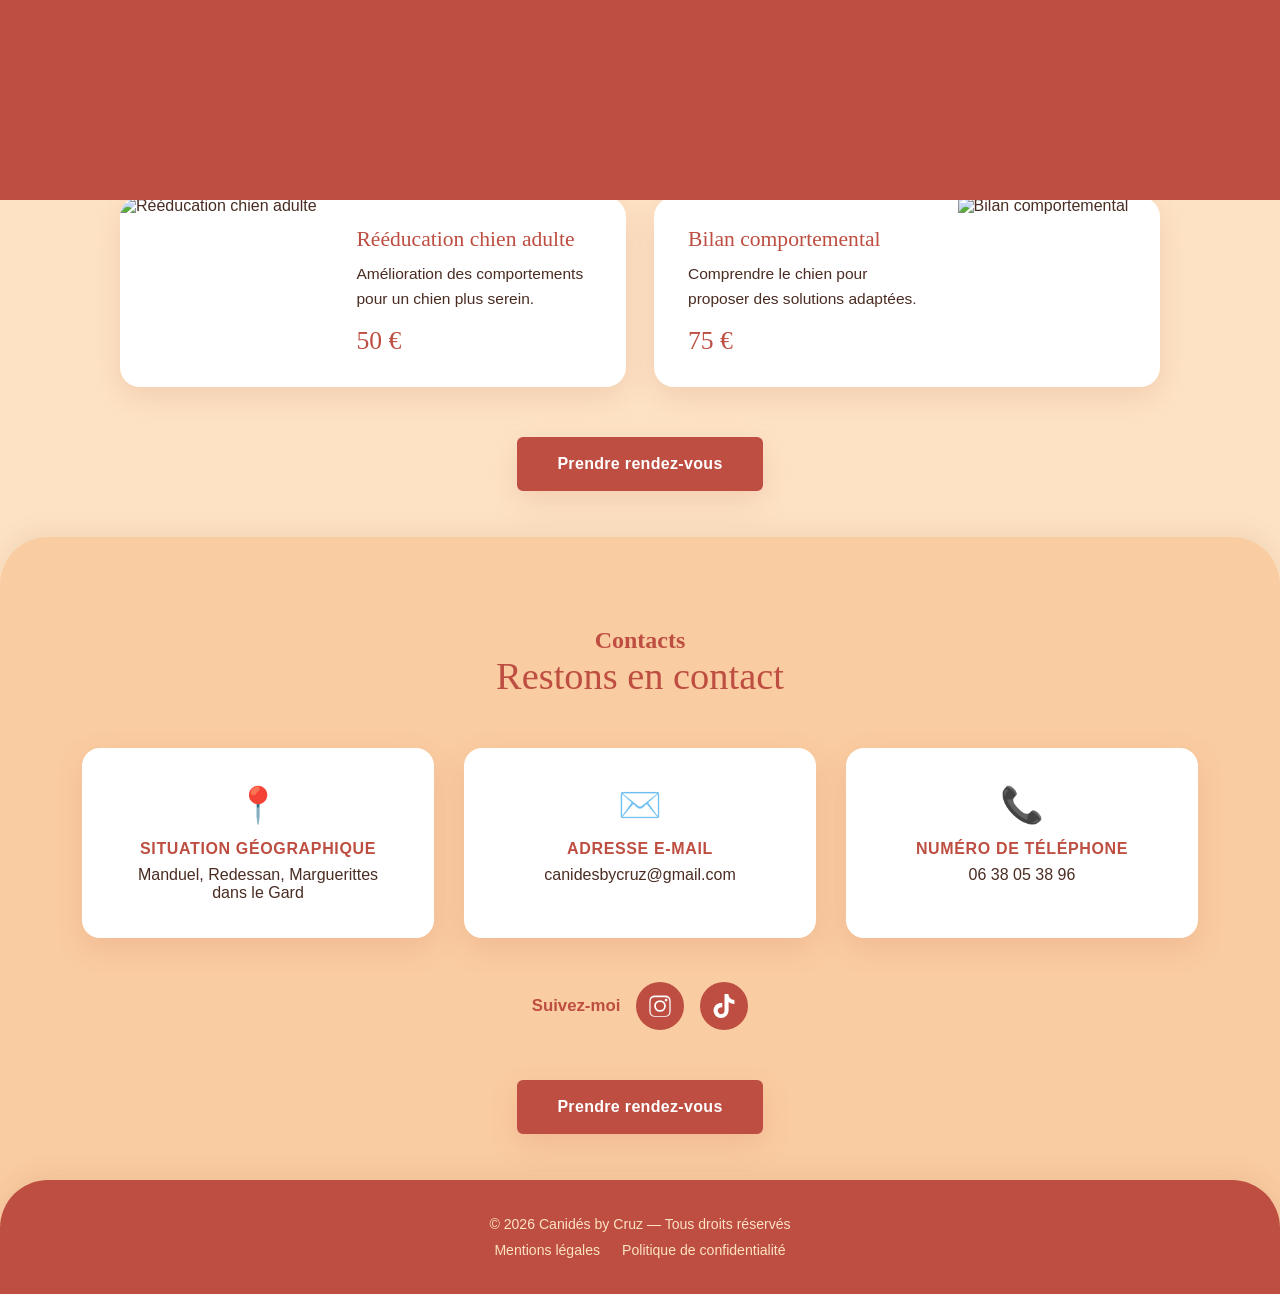
==== commit 02ebd123: "Add files via upload" ====
--- a/index.html
+++ b/index.html
@@ -53,7 +53,7 @@
       <p>Passionné par les chiens depuis toujours, j'ai choisi d'en faire mon métier afin d'aider les propriétaires à mieux comprendre leur compagnon et à construire une relation équilibrée et respectueuse. Très tôt, j'ai orienté mon parcours vers le domaine canin, en alliant connaissances théoriques, pratique de terrain et accompagnement humain.</p>
       <div class="about-actions">
         <a href="a-propos.html" class="btn">Découvrir mon parcours</a>
-        <a href="charte.html" class="about-link">🐾 Ma charte de travail</a>
+        <a href="charte.html" class="about-link">🐾 Comment je travaille&nbsp;?</a>
       </div>
     </div>
   </div>
@@ -117,7 +117,7 @@
       <div class="contact-card">
         <div class="icon">📍</div>
         <h3>Situation géographique</h3>
-        <p>Manduel, Redessan, Marguerite</p>
+        <p>Manduel, Redessan, Marguerittes<br>dans le Gard</p>
       </div>
       <div class="contact-card">
         <div class="icon">✉️</div>
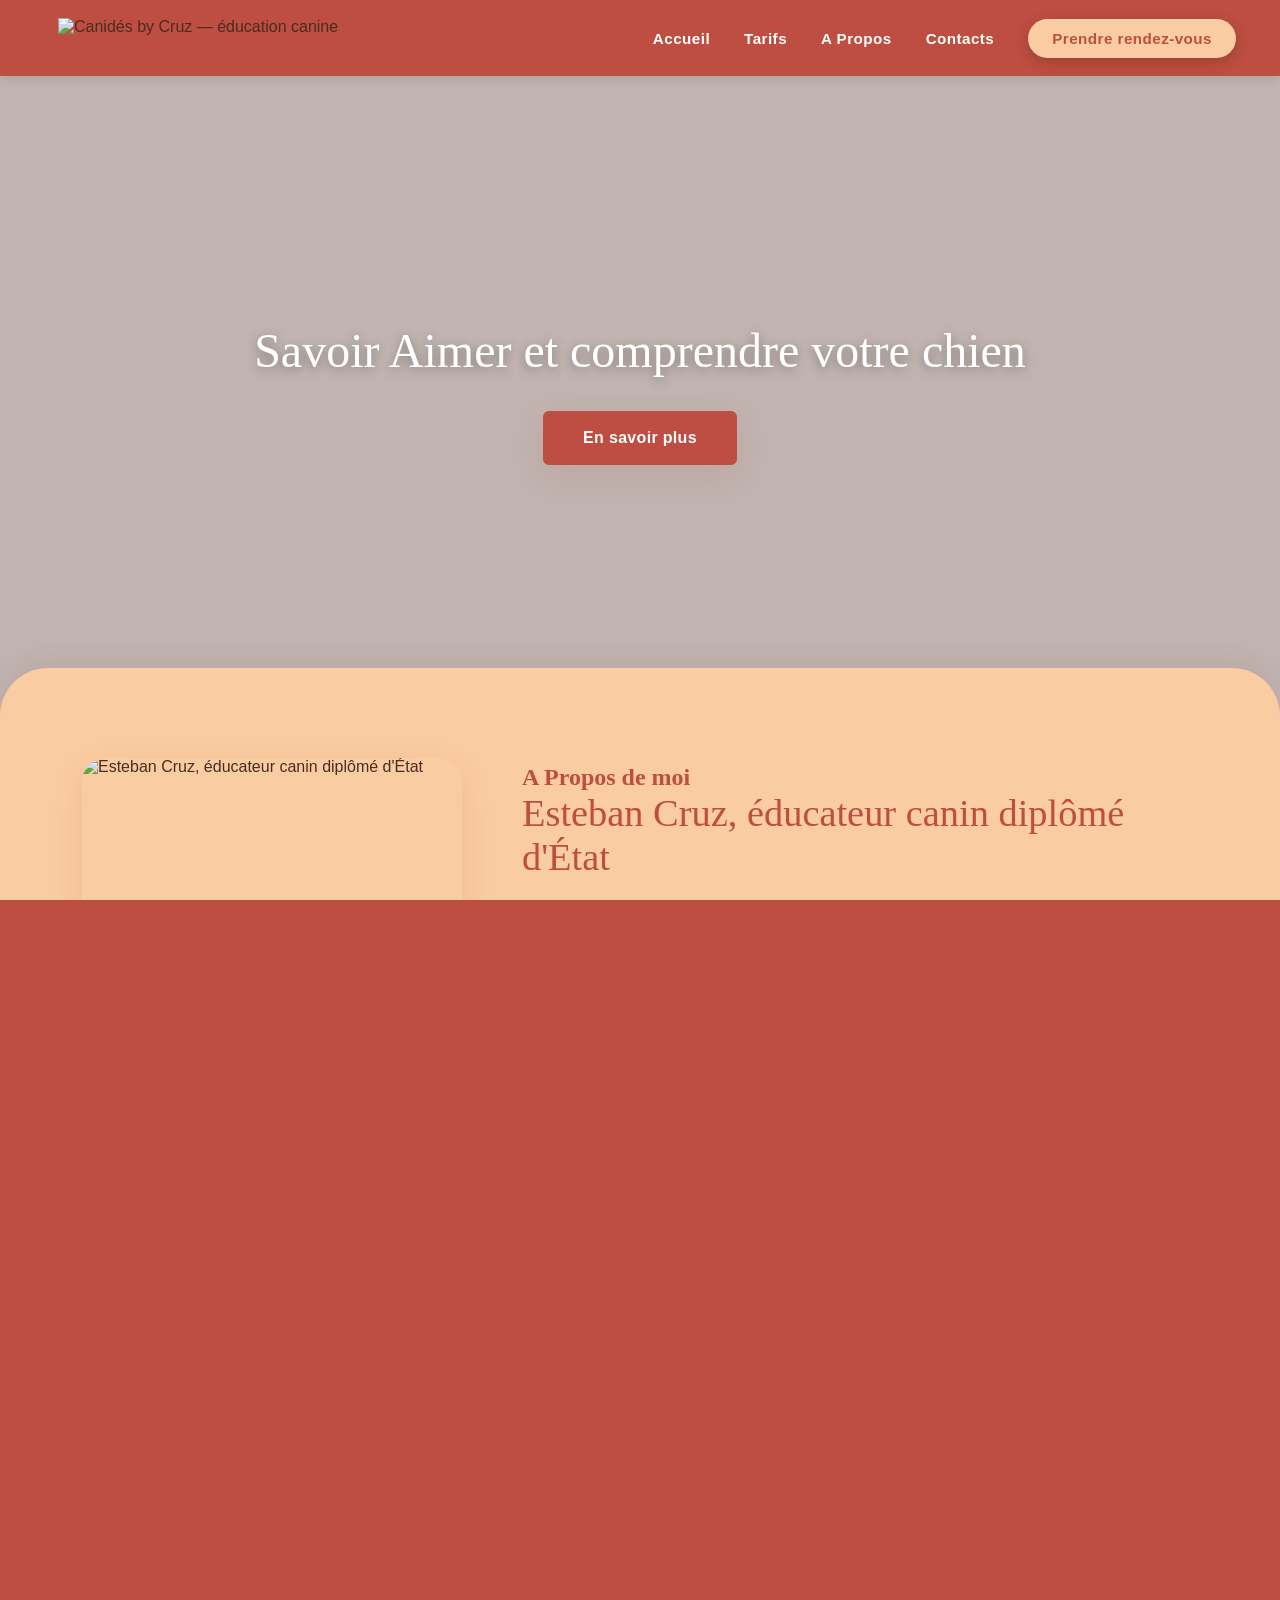
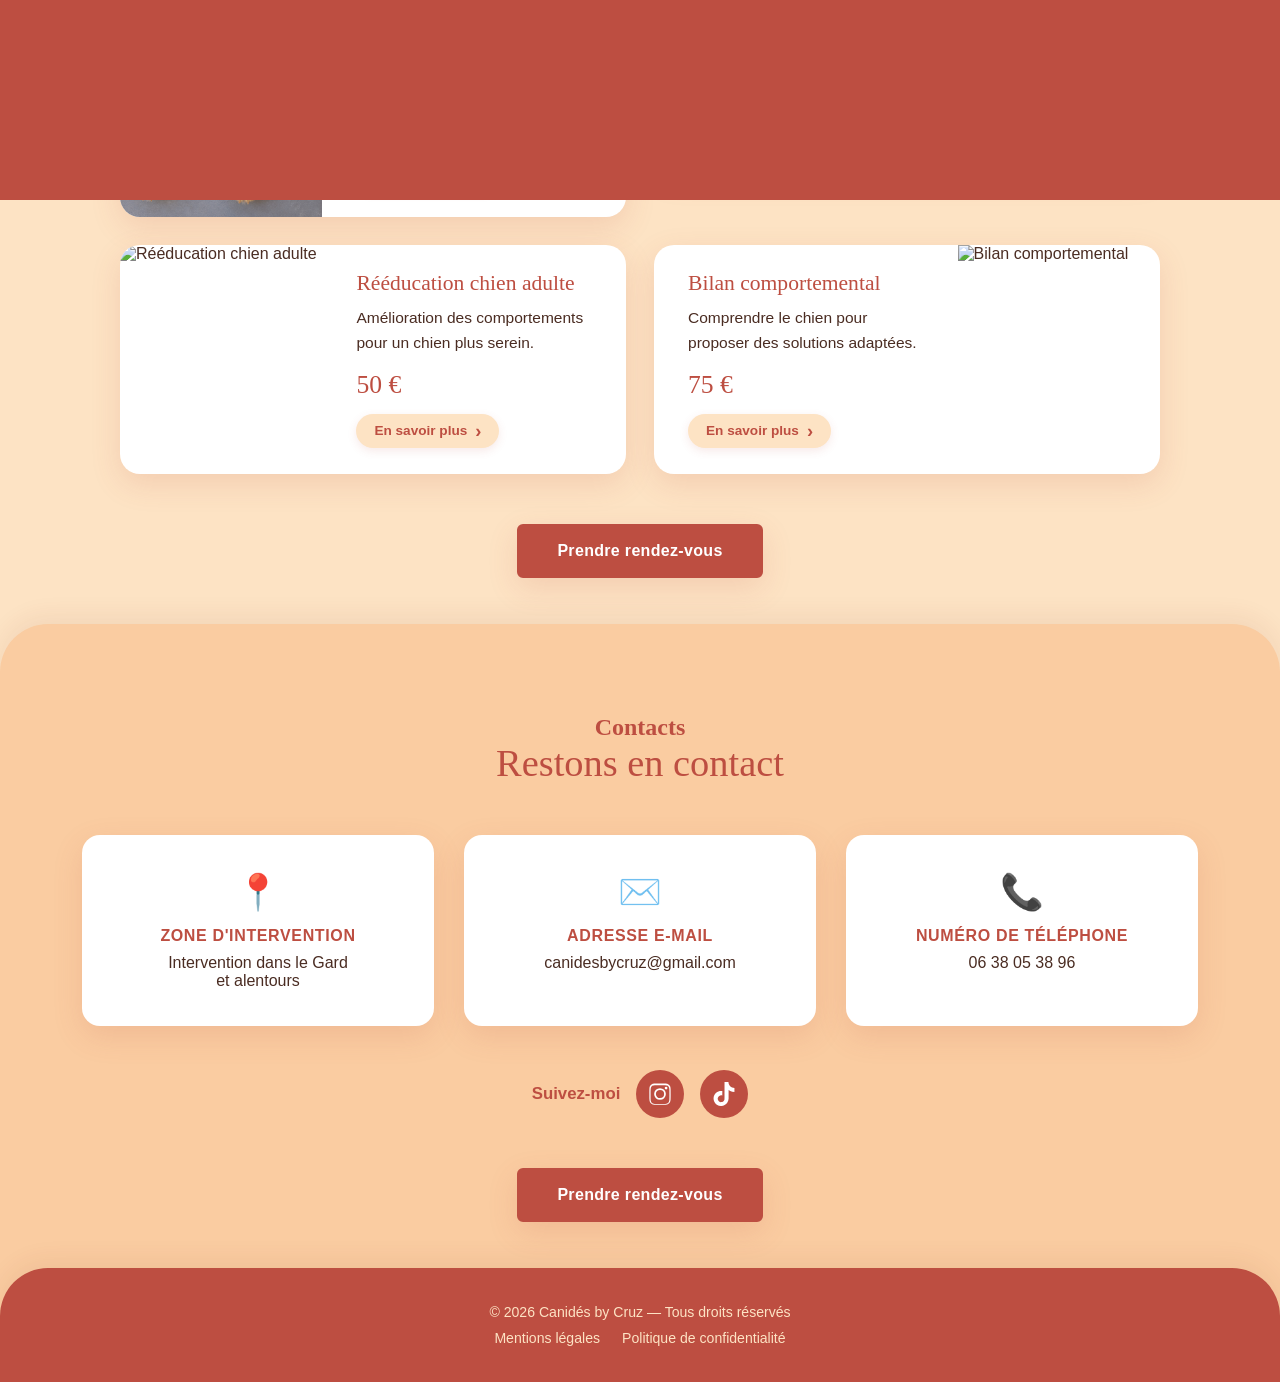
==== commit 64de5f75: "Add files via upload" ====
--- a/index.html
+++ b/index.html
@@ -73,6 +73,8 @@
           <h3>Accompagnement à l'adoption</h3>
           <p>Un accompagnement personnalisé pour bien choisir votre futur compagnon : race, caractère, élevage ou association.</p>
           <div class="service-price">40 €</div>
+          <button class="more-btn" type="button" aria-expanded="false">En savoir plus <span class="chev" aria-hidden="true">›</span></button>
+          <div class="more-panel"><div><p>Avant d'adopter, on fait le point ensemble : quel type de chien correspond à ton mode de vie, où chercher (élevage sérieux ou refuge/association), les bonnes questions à poser, et comment préparer au mieux l'arrivée du chien à la maison.</p></div></div>
         </div>
       </div>
       <div class="service-card service-card--h">
@@ -81,6 +83,8 @@
           <h3>Éducation du chiot (moins d'1 an)</h3>
           <p>Bases essentielles pour un bon départ et une relation équilibrée.</p>
           <div class="service-price">40 €</div>
+          <button class="more-btn" type="button" aria-expanded="false">En savoir plus <span class="chev" aria-hidden="true">›</span></button>
+          <div class="more-panel"><div><p>Les fondations pour bien démarrer : propreté, marche en laisse, rappel, gestion de la solitude, interdits et socialisation avec les autres chiens et les humains. On construit une relation saine dès les premiers mois.</p></div></div>
         </div>
       </div>
       <div class="service-card service-card--h">
@@ -89,6 +93,8 @@
           <h3>Rééducation chien adulte</h3>
           <p>Amélioration des comportements pour un chien plus serein.</p>
           <div class="service-price">50 €</div>
+          <button class="more-btn" type="button" aria-expanded="false">En savoir plus <span class="chev" aria-hidden="true">›</span></button>
+          <div class="more-panel"><div><p>Pour un chien qui a déjà des habitudes ancrées : on travaille les comportements gênants (tire en laisse, saute, aboiements, rappel qui ne fonctionne plus...) et on remet en place des repères clairs, étape par étape.</p></div></div>
         </div>
       </div>
       <div class="service-card service-card--h">
@@ -97,6 +103,8 @@
           <h3>Bilan comportemental</h3>
           <p>Comprendre le chien pour proposer des solutions adaptées.</p>
           <div class="service-price">75 €</div>
+          <button class="more-btn" type="button" aria-expanded="false">En savoir plus <span class="chev" aria-hidden="true">›</span></button>
+          <div class="more-panel"><div><p>Une séance d'analyse complète pour comprendre l'origine d'un comportement problématique (peur, agressivité, anxiété, malpropreté...). J'observe le chien dans son environnement et je propose un plan d'action personnalisé.</p></div></div>
         </div>
       </div>
     </div>
@@ -116,8 +124,8 @@
     <div class="contact-grid">
       <div class="contact-card">
         <div class="icon">📍</div>
-        <h3>Situation géographique</h3>
-        <p>Manduel, Redessan, Marguerittes<br>dans le Gard</p>
+        <h3>Zone d'intervention</h3>
+        <p>Intervention dans le Gard<br>et alentours</p>
       </div>
       <div class="contact-card">
         <div class="icon">✉️</div>
--- a/assets/css/style.css
+++ b/assets/css/style.css
@@ -473,6 +473,7 @@
   gap: 28px;
   max-width: 1040px;
   margin: 46px auto 0;
+  align-items: start;
 }
 .service-card--h { flex-direction: row; min-height: 190px; }
 /* colonne de droite : image à droite (effet miroir) */
@@ -498,6 +499,57 @@
 .service-card--h .service-body h3 { font-size: 1.35rem; }
 .service-card--h .service-body p { font-size: 0.97rem; margin-bottom: 14px; }
 .service-card--h .service-price { font-size: 1.6rem; margin-top: 0; }
+
+/* bouton "En savoir plus" + panneau qui se déplie en douceur */
+.more-btn {
+  align-self: flex-start;
+  display: inline-flex;
+  align-items: center;
+  gap: 8px;
+  margin-top: 14px;
+  padding: 8px 18px;
+  border: none;
+  border-radius: 40px;
+  background: var(--peach-light);
+  color: var(--red);
+  font-family: 'Poppins', sans-serif;
+  font-size: 0.85rem;
+  font-weight: 700;
+  cursor: pointer;
+  box-shadow: 0 3px 10px rgba(189,78,65,0.12);
+  transition: background 0.3s ease, color 0.3s ease, transform 0.3s ease, box-shadow 0.3s ease;
+}
+.more-btn:hover {
+  background: var(--red);
+  color: #fff;
+  transform: translateY(-2px);
+  box-shadow: 0 8px 18px rgba(189,78,65,0.3);
+}
+.more-btn .chev {
+  display: inline-block;
+  font-size: 1.15rem;
+  line-height: 1;
+  transition: transform 0.4s cubic-bezier(.34,1.56,.64,1);
+}
+.more-btn[aria-expanded="true"] { background: var(--red); color: #fff; }
+.more-btn[aria-expanded="true"] .chev { transform: rotate(90deg); }
+
+.more-panel {
+  display: grid;
+  grid-template-rows: 0fr;
+  opacity: 0;
+  transform: translateY(-6px);
+  transition: grid-template-rows 0.5s cubic-bezier(.2,.7,.2,1), opacity 0.4s ease, transform 0.5s ease;
+}
+.more-panel > div { overflow: hidden; }
+.more-panel.open { grid-template-rows: 1fr; opacity: 1; transform: none; }
+.more-panel p {
+  margin: 14px 0 2px;
+  padding-left: 14px;
+  border-left: 3px solid var(--peach);
+  font-size: 0.92rem;
+  line-height: 1.6;
+}
 
 /* mobile : une colonne, image au-dessus, texte en dessous */
 @media (max-width: 640px) {
@@ -666,7 +718,7 @@
   margin-top: 22px;
   font-weight: 700;
   color: var(--red);
-  text-decoration: underline;
+  text-decoration: none;
   transition: transform 0.2s ease;
 }
 .about-link:hover { transform: translateX(4px); }
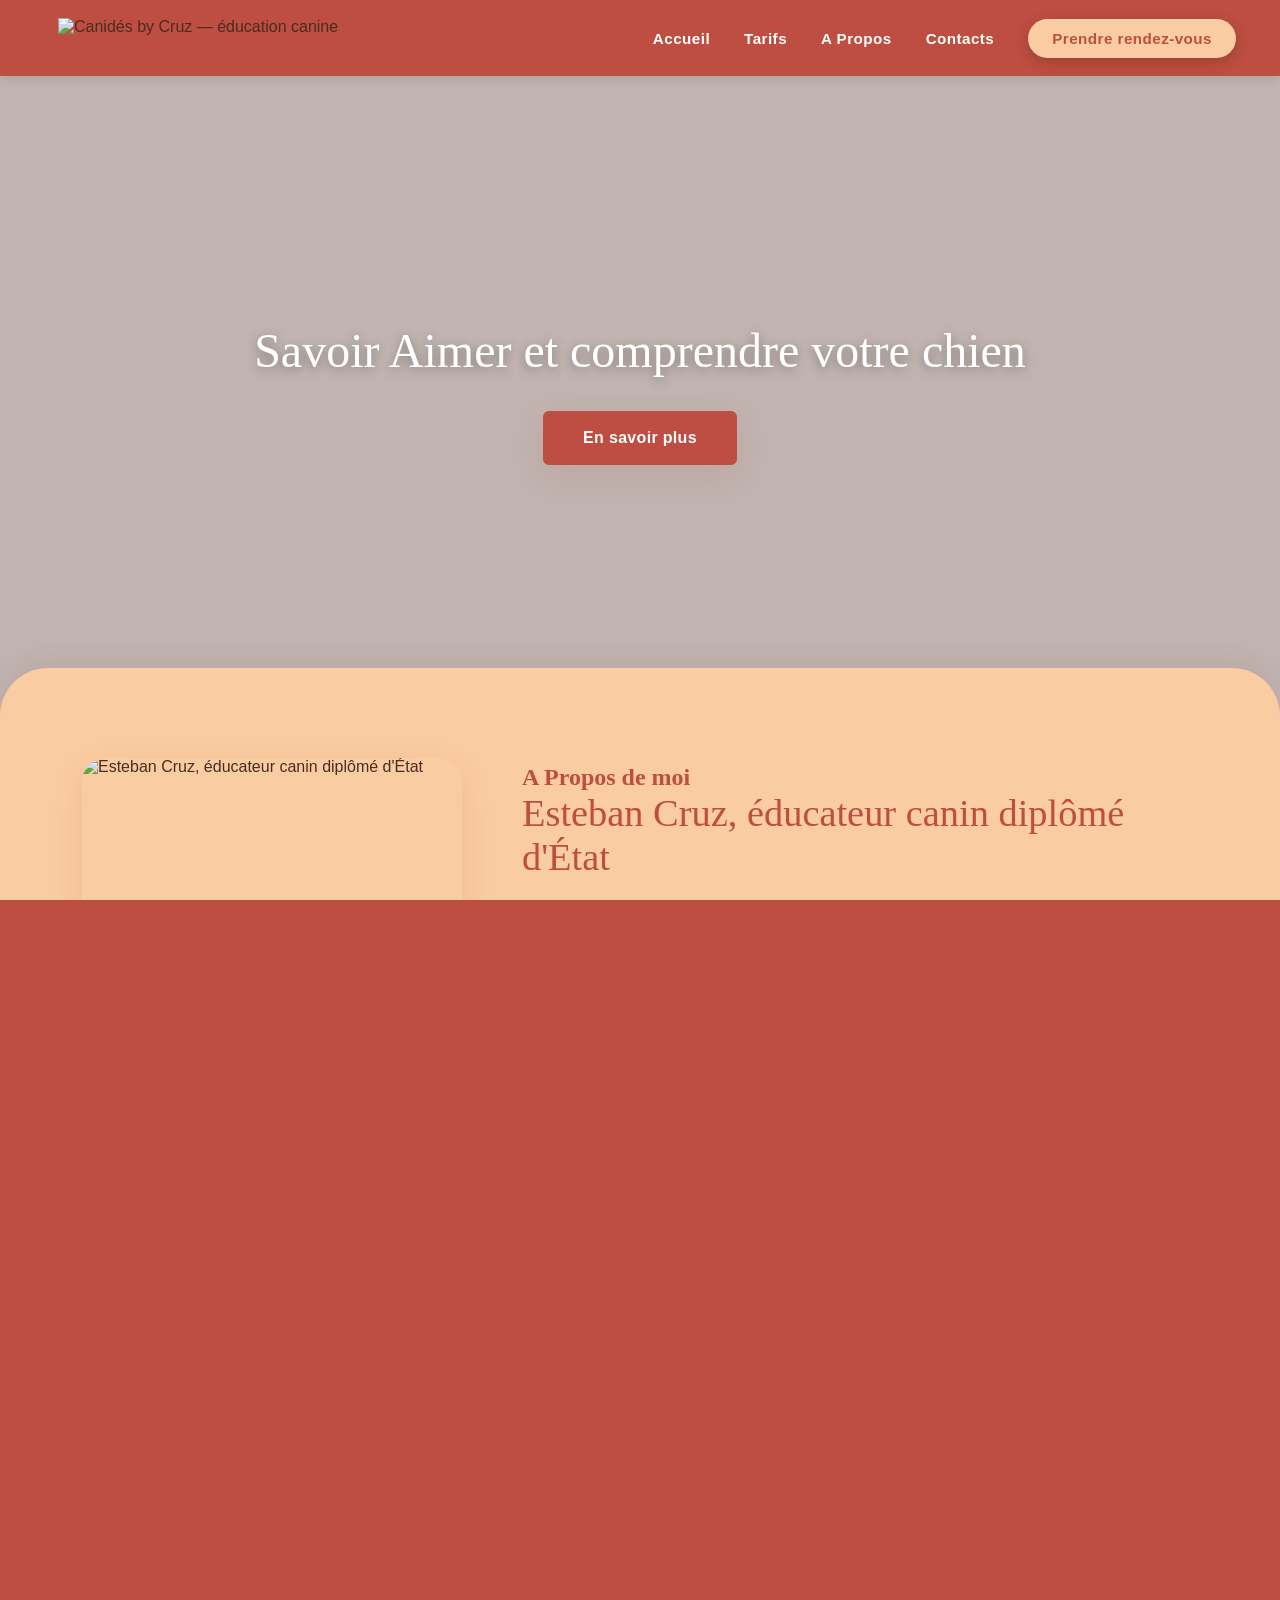
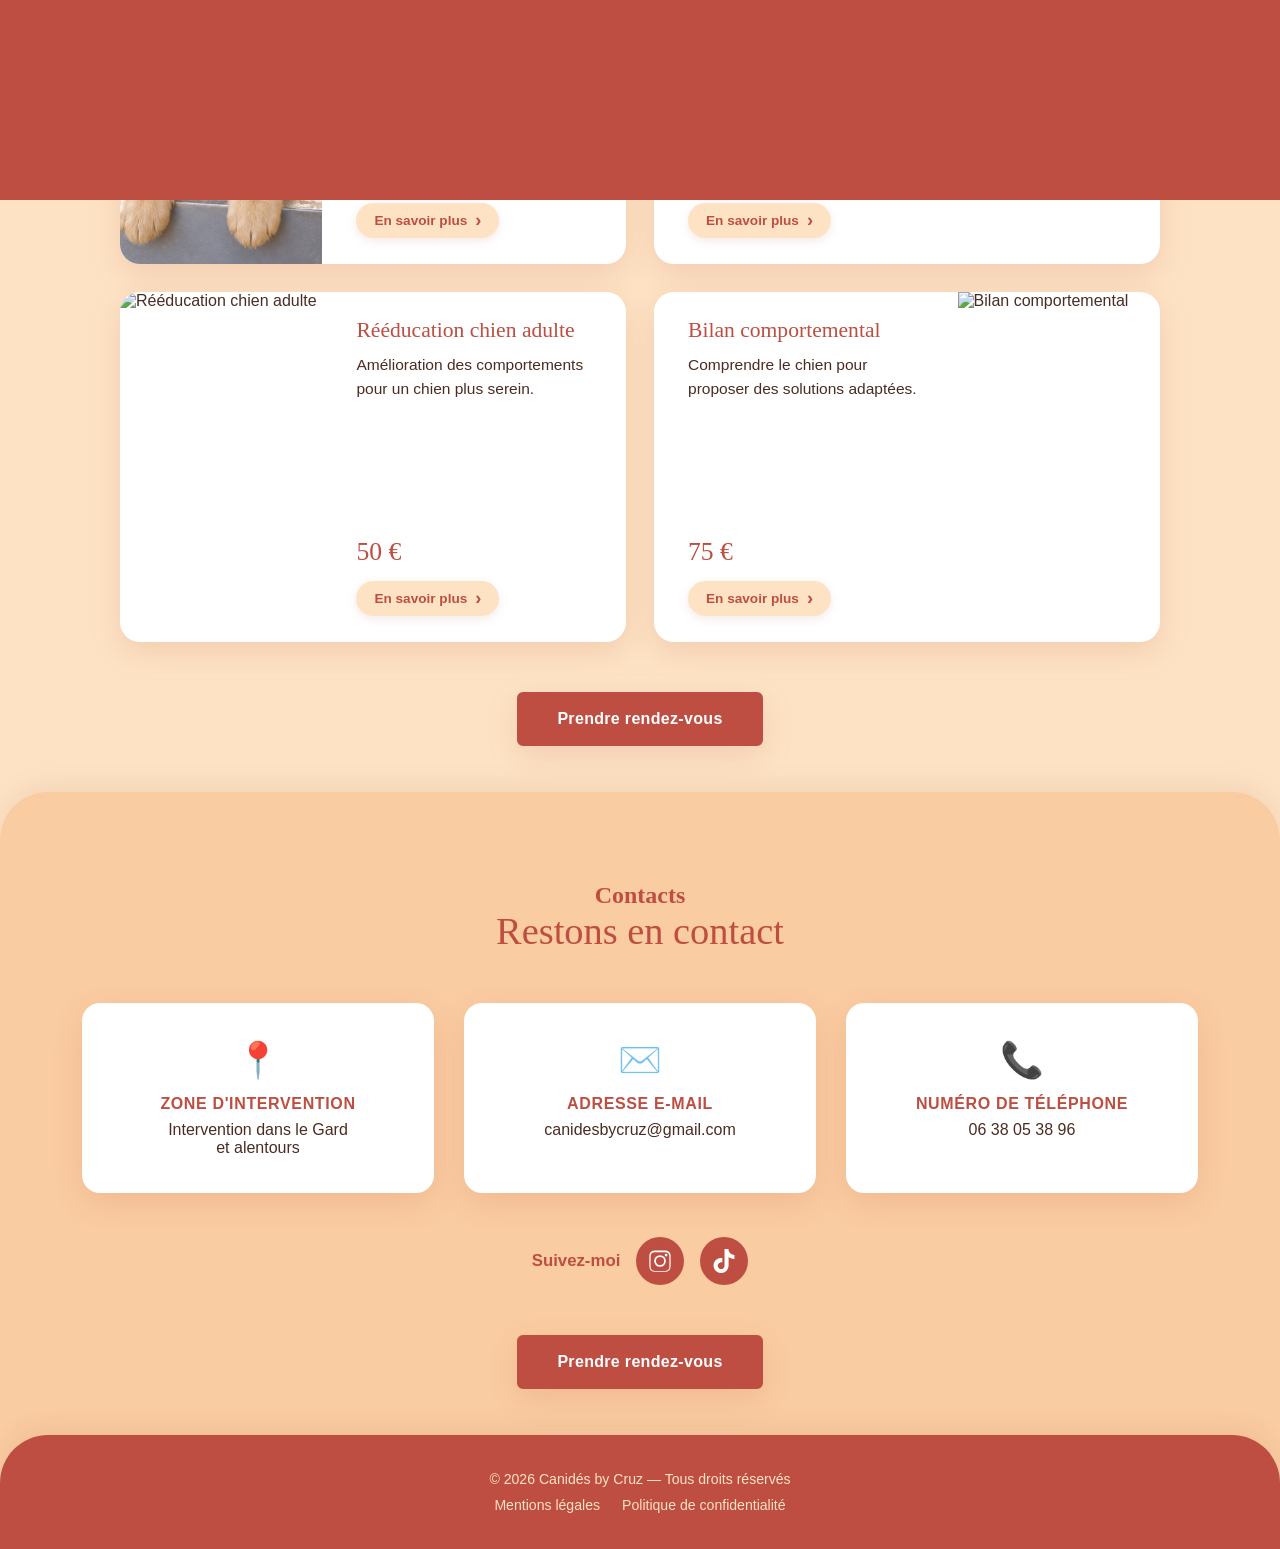
==== commit 85e0d94e: "Add files via upload" ====
--- a/index.html
+++ b/index.html
@@ -74,7 +74,16 @@
           <p>Un accompagnement personnalisé pour bien choisir votre futur compagnon : race, caractère, élevage ou association.</p>
           <div class="service-price">40 €</div>
           <button class="more-btn" type="button" aria-expanded="false">En savoir plus <span class="chev" aria-hidden="true">›</span></button>
-          <div class="more-panel"><div><p>Avant d'adopter, on fait le point ensemble : quel type de chien correspond à ton mode de vie, où chercher (élevage sérieux ou refuge/association), les bonnes questions à poser, et comment préparer au mieux l'arrivée du chien à la maison.</p></div></div>
+          <div class="more-panel"><button class="more-close" type="button" aria-label="Fermer">✕</button><div>
+            <h4>Accompagnement à l'adoption</h4>
+            <ul>
+              <li>Le type de chien adapté à votre mode de vie</li>
+              <li>Élevage sérieux ou association : où chercher</li>
+              <li>Les bonnes questions à poser avant d'adopter</li>
+              <li>Préparer l'arrivée du chien à la maison</li>
+            </ul>
+            <a href="pre-bilan.html" class="more-cta">Prendre rendez-vous →</a>
+          </div></div>
         </div>
       </div>
       <div class="service-card service-card--h">
@@ -84,7 +93,16 @@
           <p>Bases essentielles pour un bon départ et une relation équilibrée.</p>
           <div class="service-price">40 €</div>
           <button class="more-btn" type="button" aria-expanded="false">En savoir plus <span class="chev" aria-hidden="true">›</span></button>
-          <div class="more-panel"><div><p>Les fondations pour bien démarrer : propreté, marche en laisse, rappel, gestion de la solitude, interdits et socialisation avec les autres chiens et les humains. On construit une relation saine dès les premiers mois.</p></div></div>
+          <div class="more-panel"><button class="more-close" type="button" aria-label="Fermer">✕</button><div>
+            <h4>Éducation du chiot</h4>
+            <ul>
+              <li>Propreté et marche en laisse</li>
+              <li>Rappel et gestion de la solitude</li>
+              <li>Les interdits, posés en douceur</li>
+              <li>Socialisation avec chiens et humains</li>
+            </ul>
+            <a href="pre-bilan.html" class="more-cta">Prendre rendez-vous →</a>
+          </div></div>
         </div>
       </div>
       <div class="service-card service-card--h">
@@ -94,7 +112,16 @@
           <p>Amélioration des comportements pour un chien plus serein.</p>
           <div class="service-price">50 €</div>
           <button class="more-btn" type="button" aria-expanded="false">En savoir plus <span class="chev" aria-hidden="true">›</span></button>
-          <div class="more-panel"><div><p>Pour un chien qui a déjà des habitudes ancrées : on travaille les comportements gênants (tire en laisse, saute, aboiements, rappel qui ne fonctionne plus...) et on remet en place des repères clairs, étape par étape.</p></div></div>
+          <div class="more-panel"><button class="more-close" type="button" aria-label="Fermer">✕</button><div>
+            <h4>Rééducation chien adulte</h4>
+            <ul>
+              <li>Tire en laisse, saute sur les gens</li>
+              <li>Aboiements excessifs</li>
+              <li>Rappel qui ne fonctionne plus</li>
+              <li>De nouveaux repères, étape par étape</li>
+            </ul>
+            <a href="pre-bilan.html" class="more-cta">Prendre rendez-vous →</a>
+          </div></div>
         </div>
       </div>
       <div class="service-card service-card--h">
@@ -104,7 +131,16 @@
           <p>Comprendre le chien pour proposer des solutions adaptées.</p>
           <div class="service-price">75 €</div>
           <button class="more-btn" type="button" aria-expanded="false">En savoir plus <span class="chev" aria-hidden="true">›</span></button>
-          <div class="more-panel"><div><p>Une séance d'analyse complète pour comprendre l'origine d'un comportement problématique (peur, agressivité, anxiété, malpropreté...). J'observe le chien dans son environnement et je propose un plan d'action personnalisé.</p></div></div>
+          <div class="more-panel"><button class="more-close" type="button" aria-label="Fermer">✕</button><div>
+            <h4>Bilan comportemental</h4>
+            <ul>
+              <li>Comprendre l'origine du comportement</li>
+              <li>Peur, agressivité, anxiété, malpropreté…</li>
+              <li>Observation dans son environnement</li>
+              <li>Un plan d'action personnalisé</li>
+            </ul>
+            <a href="pre-bilan.html" class="more-cta">Prendre rendez-vous →</a>
+          </div></div>
         </div>
       </div>
     </div>
--- a/assets/css/style.css
+++ b/assets/css/style.css
@@ -473,9 +473,8 @@
   gap: 28px;
   max-width: 1040px;
   margin: 46px auto 0;
-  align-items: start;
-}
-.service-card--h { flex-direction: row; min-height: 190px; }
+}
+.service-card--h { flex-direction: row; min-height: 350px; }
 /* colonne de droite : image à droite (effet miroir) */
 .services-list .service-card--h:nth-child(even) { flex-direction: row-reverse; }
 .service-card--h .service-photo {
@@ -488,7 +487,8 @@
 .service-card--h .service-photo img {
   position: absolute;
   inset: 0;
-  width: 100%; height: 100%;
+  width: 100%;
+  height: 100%;
   object-fit: cover;
   object-position: 50% 28%; /* cadré sur le visage du chien (haut de l'image) */
 }
@@ -498,7 +498,7 @@
 }
 .service-card--h .service-body h3 { font-size: 1.35rem; }
 .service-card--h .service-body p { font-size: 0.97rem; margin-bottom: 14px; }
-.service-card--h .service-price { font-size: 1.6rem; margin-top: 0; }
+.service-card--h .service-price { font-size: 1.6rem; margin-top: auto; padding-top: 10px; }
 
 /* bouton "En savoir plus" + panneau qui se déplie en douceur */
 .more-btn {
@@ -534,22 +534,120 @@
 .more-btn[aria-expanded="true"] { background: var(--red); color: #fff; }
 .more-btn[aria-expanded="true"] .chev { transform: rotate(90deg); }
 
+/* panneau qui glisse par-dessus la carte (la carte ne change jamais de taille) */
 .more-panel {
-  display: grid;
-  grid-template-rows: 0fr;
+  position: absolute;
+  inset: 0;
+  z-index: 4;
+  display: flex;
+  align-items: center;
+  padding: 30px 38px;
+  overflow-y: auto;
+  background: linear-gradient(155deg, var(--peach-light) 0%, var(--peach) 100%);
+  color: var(--text);
+  transform: translateY(100%);
+  visibility: hidden;
+  transition: transform 0.55s cubic-bezier(.2,.8,.2,1), visibility 0s linear 0.55s;
+}
+.more-panel.open {
+  transform: translateY(0);
+  visibility: visible;
+  transition: transform 0.55s cubic-bezier(.2,.8,.2,1), visibility 0s;
+}
+.more-panel > div {
   opacity: 0;
-  transform: translateY(-6px);
-  transition: grid-template-rows 0.5s cubic-bezier(.2,.7,.2,1), opacity 0.4s ease, transform 0.5s ease;
-}
-.more-panel > div { overflow: hidden; }
-.more-panel.open { grid-template-rows: 1fr; opacity: 1; transform: none; }
-.more-panel p {
-  margin: 14px 0 2px;
-  padding-left: 14px;
-  border-left: 3px solid var(--peach);
-  font-size: 0.92rem;
-  line-height: 1.6;
-}
+  transform: translateY(14px);
+  transition: opacity 0.4s ease, transform 0.4s ease;
+}
+.more-panel.open > div {
+  opacity: 1;
+  transform: none;
+  transition: opacity 0.45s ease 0.25s, transform 0.45s ease 0.25s;
+}
+/* grande patte en filigrane */
+.more-panel::after {
+  content: "";
+  position: absolute;
+  right: 18px;
+  bottom: 16px;
+  width: 110px;
+  height: 110px;
+  background: url("data:image/svg+xml,%3Csvg xmlns='http://www.w3.org/2000/svg' viewBox='0 0 64 64' fill='%23BD4E41'%3E%3Cellipse cx='32' cy='44' rx='14' ry='12'/%3E%3Cellipse cx='14' cy='28' rx='6' ry='8'/%3E%3Cellipse cx='26' cy='17' rx='6' ry='8'/%3E%3Cellipse cx='38' cy='17' rx='6' ry='8'/%3E%3Cellipse cx='50' cy='28' rx='6' ry='8'/%3E%3C/svg%3E") no-repeat center / contain;
+  opacity: 0.09;
+  transform: rotate(-18deg);
+  pointer-events: none;
+}
+.more-panel h4 {
+  font-family: 'Abril Fatface', serif;
+  font-weight: 400;
+  color: var(--red);
+  font-size: 1.35rem;
+  margin: 0;
+}
+.more-panel h4::after {
+  content: "";
+  display: block;
+  width: 46px;
+  height: 3px;
+  margin-top: 10px;
+  border-radius: 2px;
+  background: var(--red);
+}
+.more-panel ul { list-style: none; margin: 16px 0 20px; padding: 0; }
+.more-panel li {
+  position: relative;
+  padding-left: 26px;
+  margin: 8px 0;
+  font-size: 0.94rem;
+  line-height: 1.45;
+  opacity: 0;
+  transform: translateX(-10px);
+  transition: opacity 0.35s ease, transform 0.35s ease;
+}
+/* petite patte devant chaque ligne */
+.more-panel li::before {
+  content: "";
+  position: absolute;
+  left: 0;
+  top: 2px;
+  width: 16px;
+  height: 16px;
+  background: url("data:image/svg+xml,%3Csvg xmlns='http://www.w3.org/2000/svg' viewBox='0 0 64 64' fill='%23BD4E41'%3E%3Cellipse cx='32' cy='44' rx='14' ry='12'/%3E%3Cellipse cx='14' cy='28' rx='6' ry='8'/%3E%3Cellipse cx='26' cy='17' rx='6' ry='8'/%3E%3Cellipse cx='38' cy='17' rx='6' ry='8'/%3E%3Cellipse cx='50' cy='28' rx='6' ry='8'/%3E%3C/svg%3E") no-repeat center / contain;
+}
+/* les lignes apparaissent une par une */
+.more-panel.open li { opacity: 1; transform: none; }
+.more-panel.open li:nth-child(1) { transition-delay: 0.35s; }
+.more-panel.open li:nth-child(2) { transition-delay: 0.45s; }
+.more-panel.open li:nth-child(3) { transition-delay: 0.55s; }
+.more-panel.open li:nth-child(4) { transition-delay: 0.65s; }
+.more-cta {
+  display: inline-block;
+  padding: 9px 20px;
+  border-radius: 40px;
+  background: var(--red);
+  color: #fff;
+  font-size: 0.88rem;
+  font-weight: 700;
+  box-shadow: 0 6px 14px rgba(189,78,65,0.28);
+  transition: transform 0.25s ease, background 0.25s ease;
+}
+.more-cta:hover { background: var(--red-dark); transform: translateY(-2px); }
+.more-close {
+  position: absolute;
+  top: 14px;
+  right: 16px;
+  width: 36px;
+  height: 36px;
+  border: none;
+  border-radius: 50%;
+  background: rgba(189,78,65,0.12);
+  color: var(--red);
+  font-size: 1rem;
+  cursor: pointer;
+  z-index: 1;
+  transition: background 0.25s ease, transform 0.35s ease;
+}
+.more-close:hover { background: rgba(189,78,65,0.24); transform: rotate(90deg); }
 
 /* mobile : une colonne, image au-dessus, texte en dessous */
 @media (max-width: 640px) {
